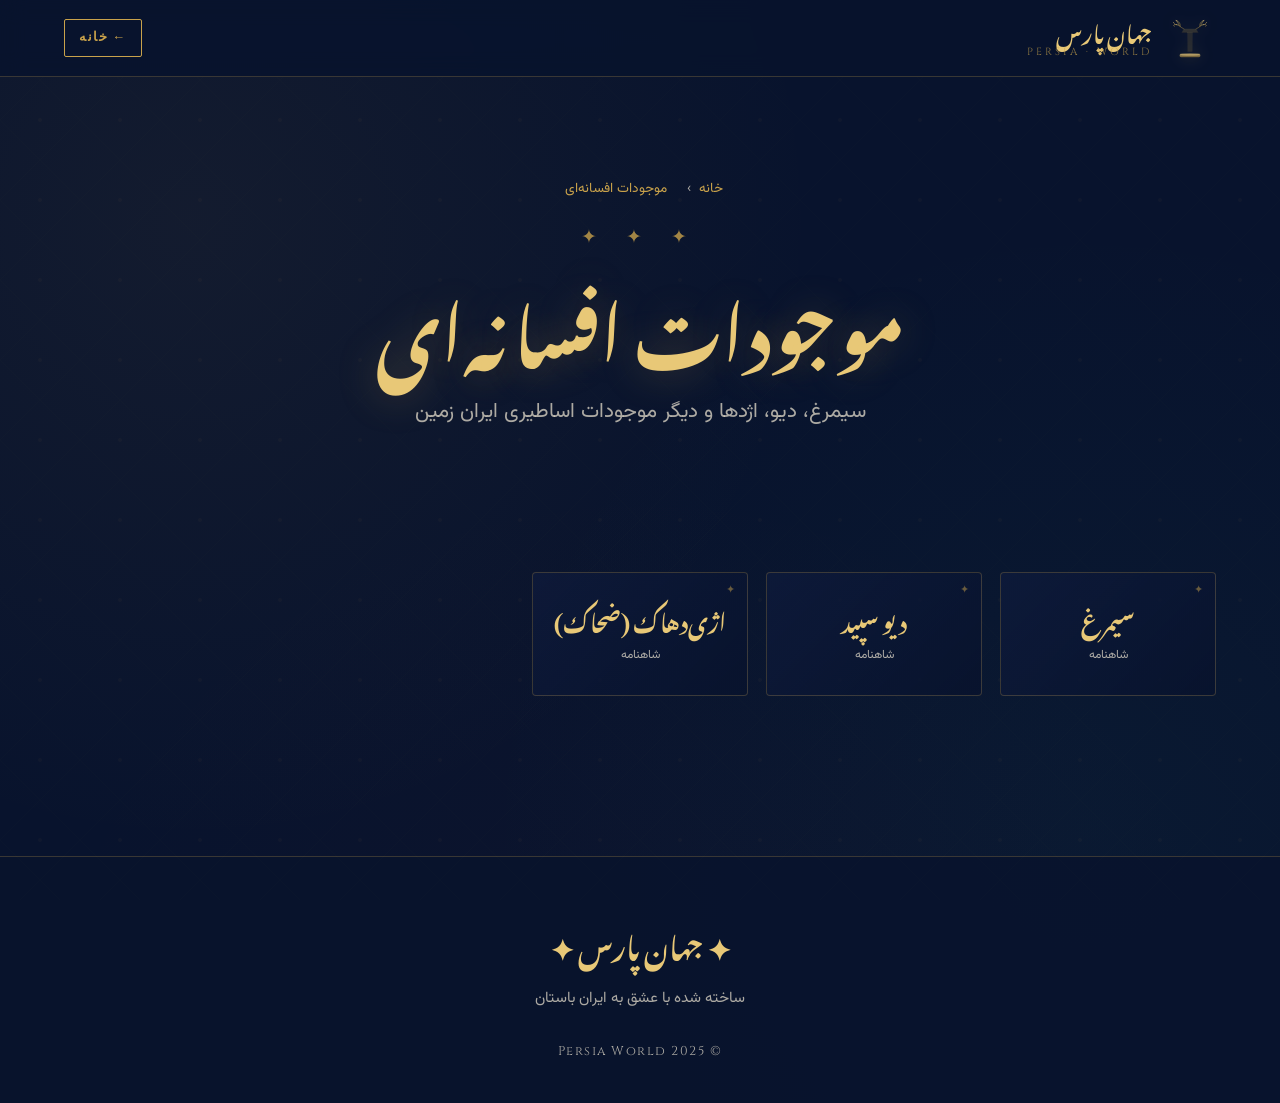
==== sections/creatures.html @ 23a13e7f "Create creatures.html" ====
<!DOCTYPE html>
<html lang="fa" dir="rtl">
<head>
  <meta charset="UTF-8">
  <meta name="viewport" content="width=device-width, initial-scale=1.0">
  <title>موجودات افسانه‌ای | جهان پارس</title>
  <link rel="preconnect" href="https://fonts.googleapis.com">
  <link rel="preconnect" href="https://fonts.gstatic.com" crossorigin>
  <link href="https://fonts.googleapis.com/css2?family=Noto+Nastaliq+Urdu:wght@400;700&family=Vazirmatn:wght@300;400;500;700;900&family=Cinzel:wght@400;700&display=swap" rel="stylesheet">
  <link rel="stylesheet" href="../assets/css/main.css">
  <style>
    /* استایل‌های مخصوص این صفحه */
    .page-hero {
      padding: 100px 24px 60px;
      text-align: center;
      position: relative;
    }
    .breadcrumb {
      font-size: 0.85rem;
      color: var(--text-muted);
      margin-bottom: 20px;
    }
    .breadcrumb a { color: var(--gold); }
    .breadcrumb span { margin: 0 8px; }

    .creatures-grid {
      display: grid;
      grid-template-columns: repeat(auto-fill, minmax(180px, 1fr));
      gap: 18px;
      padding: 40px 0 100px;
    }
    .creature-card {
      background: linear-gradient(135deg, rgba(15, 27, 61, 0.7), rgba(8, 19, 45, 0.9));
      border: 1px solid rgba(201, 162, 75, 0.25);
      border-radius: 4px;
      padding: 28px 16px;
      text-align: center;
      cursor: pointer;
      transition: all 0.35s;
      position: relative;
      overflow: hidden;
    }
    .creature-card::before {
      content: '✦';
      position: absolute;
      top: 8px;
      right: 12px;
      color: var(--gold);
      font-size: 0.7rem;
      opacity: 0.5;
    }
    .creature-card:hover {
      border-color: var(--gold);
      transform: translateY(-4px);
      box-shadow: 0 12px 30px rgba(0, 0, 0, 0.4), 0 0 20px rgba(201, 162, 75, 0.15);
    }
    .creature-card h3 {
      font-family: var(--font-display);
      font-size: 1.4rem;
      color: var(--gold-light);
      line-height: 1.6;
    }
    .creature-card .cat {
      display: block;
      font-size: 0.75rem;
      color: var(--text-muted);
      margin-top: 8px;
    }

    /* پنل جزئیات (modal) */
    .detail-overlay {
      position: fixed;
      inset: 0;
      background: rgba(8, 19, 45, 0.92);
      backdrop-filter: blur(8px);
      display: flex;
      align-items: center;
      justify-content: center;
      padding: 24px;
      z-index: 1000;
      opacity: 0;
      pointer-events: none;
      transition: opacity 0.35s;
    }
    .detail-overlay.open {
      opacity: 1;
      pointer-events: all;
    }
    .detail-box {
      background: linear-gradient(135deg, rgba(26, 42, 92, 0.95), rgba(15, 27, 61, 0.98));
      border: 1px solid var(--gold);
      border-radius: 6px;
      max-width: 800px;
      width: 100%;
      max-height: 90vh;
      overflow-y: auto;
      padding: 40px;
      position: relative;
      box-shadow: 0 0 60px rgba(201, 162, 75, 0.25);
    }
    .detail-close {
      position: absolute;
      top: 16px;
      left: 16px;
      background: transparent;
      border: 1px solid var(--gold);
      color: var(--gold);
      width: 36px;
      height: 36px;
      border-radius: 50%;
      cursor: pointer;
      font-size: 1.2rem;
      transition: all 0.3s;
    }
    .detail-close:hover { background: var(--gold); color: var(--lapis-dark); }

    .detail-image {
      width: 100%;
      height: 300px;
      border-radius: 4px;
      background: rgba(15, 27, 61, 0.5);
      border: 1px dashed rgba(201, 162, 75, 0.3);
      display: flex;
      align-items: center;
      justify-content: center;
      color: var(--text-muted);
      font-size: 0.9rem;
      margin-bottom: 24px;
      background-size: cover;
      background-position: center;
      overflow: hidden;
    }
    .detail-box h2 {
      font-family: var(--font-display);
      font-size: 2.2rem;
      color: var(--gold-light);
      margin-bottom: 6px;
      line-height: 1.5;
    }
    .detail-cat {
      color: var(--turquoise);
      font-size: 0.9rem;
      margin-bottom: 20px;
    }
    .detail-body {
      color: var(--text-primary);
      font-size: 1rem;
      line-height: 2;
    }
    .detail-body p { margin-bottom: 16px; }

    @media (max-width: 600px) {
      .detail-box { padding: 28px 20px; }
      .detail-image { height: 200px; }
      .detail-box h2 { font-size: 1.6rem; }
    }
  </style>
</head>
<body>

  <!-- هدر مشترک -->
  <header class="site-header">
    <div class="container header-inner">
      <a href="../index.html" class="logo">
        <svg class="logo-mark" viewBox="0 0 140 140" xmlns="http://www.w3.org/2000/svg">
          <defs><linearGradient id="g" x1="0" y1="0" x2="0" y2="1"><stop offset="0" stop-color="#e8c877"/><stop offset="1" stop-color="#8a6f32"/></linearGradient></defs>
          <g transform="translate(70,118)"><rect x="-28" y="-4" width="56" height="8" rx="4" fill="url(#g)" opacity="0.7"/><ellipse cx="0" cy="-4" rx="28" ry="3" fill="#e8c877" opacity="0.5"/></g>
          <rect x="64" y="55" width="12" height="52" fill="#c9a24b" opacity="0.15" stroke="url(#g)" stroke-width="1.2"/>
          <path d="M48 55 L92 55 L86 46 L54 46 Z" fill="#c9a24b" opacity="0.2" stroke="url(#g)" stroke-width="1.2"/>
          <g stroke="url(#g)" fill="none" stroke-width="1.4" stroke-linecap="round" stroke-linejoin="round">
            <path d="M54 46 Q46 42 40 36 L34 34"/><path d="M34 34 Q28 32 26 36 Q26 38 28 39"/>
            <path d="M30 33 Q28 30 25 28"/><path d="M42 38 Q38 28 32 22 Q38 24 42 30 Q44 34 44 38"/>
          </g>
          <g transform="translate(140,0) scale(-1,1)" stroke="url(#g)" fill="none" stroke-width="1.4" stroke-linecap="round" stroke-linejoin="round">
            <path d="M54 46 Q46 42 40 36 L34 34"/><path d="M34 34 Q28 32 26 36 Q26 38 28 39"/>
            <path d="M30 33 Q28 30 25 28"/><path d="M42 38 Q38 28 32 22 Q38 24 42 30 Q44 34 44 38"/>
          </g>
        </svg>
        <div class="logo-text">
          <span class="logo-fa">جهان پارس</span>
          <span class="logo-en">PERSIA · WORLD</span>
        </div>
      </a>
      <div class="header-actions">
        <a href="../index.html" class="lang-toggle" style="text-decoration:none;">← خانه</a>
      </div>
    </div>
  </header>

  <!-- عنوان صفحه -->
  <section class="page-hero">
    <div class="container">
      <nav class="breadcrumb">
        <a href="../index.html">خانه</a><span>›</span>
        <span style="color: var(--gold);">موجودات افسانه‌ای</span>
      </nav>
      <div class="hero-stars" style="margin-bottom: 16px;">✦ ✦ ✦</div>
      <h1 class="hero-title" style="font-size: clamp(2.5rem, 7vw, 4.5rem);">موجودات افسانه‌ای</h1>
      <p class="hero-subtitle">سیمرغ، دیو، اژدها و دیگر موجودات اساطیری ایران زمین</p>
    </div>
  </section>

  <!-- گرید کارت‌های موجودات -->
  <section class="container">
    <div class="creatures-grid" id="creaturesGrid">
      <!-- کارت‌ها توسط JS از data/creatures.json ساخته می‌شوند -->
    </div>
  </section>

  <!-- پنل جزئیات -->
  <div class="detail-overlay" id="detailOverlay">
    <div class="detail-box">
      <button class="detail-close" id="detailClose" aria-label="بستن">✕</button>
      <div class="detail-image" id="detailImage">تصویر موجود</div>
      <h2 id="detailName"></h2>
      <div class="detail-cat" id="detailCat"></div>
      <div class="detail-body" id="detailBody"></div>
    </div>
  </div>

  <footer class="site-footer">
    <div class="container footer-inner">
      <div class="footer-logo">✦ جهان پارس ✦</div>
      <p class="footer-text">ساخته شده با عشق به ایران باستان</p>
      <p class="footer-copy">© 2025 Persia World</p>
    </div>
  </footer>

  <script>
    // ─── بارگذاری داده‌ها و ساخت کارت‌ها ───
    let allCreatures = [];

    fetch('../data/creatures.json')
      .then(r => r.json())
      .then(data => {
        allCreatures = data.creatures || [];
        renderGrid();
      })
      .catch(err => {
        // اگر فایل json بارگذاری نشد (مثلاً روی file:// محلی اجرا شود)
        console.warn('خطا در بارگذاری دیتا:', err);
        document.getElementById('creaturesGrid').innerHTML =
          '<p style="color:var(--text-muted);text-align:center;grid-column:1/-1;padding:40px;">دیتا هنوز آماده نیست. بعداً موجودات اضافه می‌شوند.</p>';
      });

    function renderGrid() {
      const grid = document.getElementById('creaturesGrid');
      grid.innerHTML = '';
      allCreatures.forEach(c => {
        const card = document.createElement('div');
        card.className = 'creature-card';
        card.innerHTML = `
          <h3>${c.name_fa}</h3>
          <span class="cat">${c.category_fa || ''}</span>
        `;
        card.addEventListener('click', () => openDetail(c));
        grid.appendChild(card);
      });
    }

    // ─── باز کردن پنل جزئیات ───
    function openDetail(creature) {
      document.getElementById('detailName').textContent = creature.name_fa;
      document.getElementById('detailCat').textContent = creature.category_fa || '';
      document.getElementById('detailBody').innerHTML = `<p>${creature.full_fa || creature.short_fa || 'توضیحات به‌زودی...'}</p>`;

      const imgEl = document.getElementById('detailImage');
      if (creature.image && creature.image.trim() !== '') {
        imgEl.style.backgroundImage = `url('../${creature.image}')`;
        imgEl.textContent = '';
      } else {
        imgEl.style.backgroundImage = 'none';
        imgEl.textContent = '🖼 تصویر این موجود به‌زودی اضافه می‌شود';
      }

      document.getElementById('detailOverlay').classList.add('open');
      document.body.style.overflow = 'hidden';
    }

    // ─── بستن پنل ───
    document.getElementById('detailClose').addEventListener('click', closeDetail);
    document.getElementById('detailOverlay').addEventListener('click', (e) => {
      if (e.target.id === 'detailOverlay') closeDetail();
    });
    document.addEventListener('keydown', (e) => {
      if (e.key === 'Escape') closeDetail();
    });
    function closeDetail() {
      document.getElementById('detailOverlay').classList.remove('open');
      document.body.style.overflow = '';
    }
  </script>
</body>
  </html>
---- assets/css/main.css ----
/* ═══════════════════════════════════════════════════════════
   جهان پارس | Persia World — استایل اصلی
   رنگ‌ها: لاجوردی، طلایی، تراکوتا، کرم، قرمز ایرانی، فیروزه‌ای، سبز پارسی
   ═══════════════════════════════════════════════════════════ */

:root {
  /* پالت رنگ */
  --lapis:          #0f1b3d;
  --lapis-dark:     #08132d;
  --lapis-light:    #1a2a5c;
  --gold:           #c9a24b;
  --gold-light:     #e8c877;
  --gold-dim:       #8a6f32;
  --terracotta:     #a0522d;
  --cream:          #f2e9d5;
  --red-persian:    #a8322c;
  --turquoise:      #2eb4a8;
  --green-persian:  #1f5c3d;

  --text-primary:   #f2e9d5;
  --text-muted:     rgba(242, 233, 213, 0.7);

  /* فونت‌ها */
  --font-display: 'Noto Nastaliq Urdu', serif;
  --font-body:    'Vazirmatn', sans-serif;
  --font-latin:   'Cinzel', serif;
}

/* ─── ریست ─── */
*, *::before, *::after { margin: 0; padding: 0; box-sizing: border-box; }

html { scroll-behavior: smooth; }

body {
  font-family: var(--font-body);
  background: var(--lapis-dark);
  color: var(--text-primary);
  direction: rtl;
  overflow-x: hidden;
  line-height: 1.8;
  min-height: 100vh;
  position: relative;
  background-image:
    radial-gradient(circle at 15% 20%, rgba(201, 162, 75, 0.06) 0%, transparent 45%),
    radial-gradient(circle at 85% 75%, rgba(46, 180, 168, 0.04) 0%, transparent 45%),
    radial-gradient(circle at 50% 100%, rgba(168, 50, 44, 0.03) 0%, transparent 50%);
}

/* نقش هندسی ایرانی روی پس‌زمینه */
body::before {
  content: '';
  position: fixed;
  inset: 0;
  background-image: url("data:image/svg+xml,%3Csvg xmlns='http://www.w3.org/2000/svg' width='80' height='80'%3E%3Cpath d='M40 0 L80 40 L40 80 L0 40 Z' stroke='%23c9a24b' fill='none' stroke-width='0.4'/%3E%3Ccircle cx='40' cy='40' r='2' fill='%23c9a24b'/%3E%3C/svg%3E");
  opacity: 0.04;
  pointer-events: none;
  z-index: 0;
}

img { max-width: 100%; display: block; }
a { color: inherit; text-decoration: none; }

.container {
  max-width: 1200px;
  margin: 0 auto;
  padding: 0 24px;
  position: relative;
  z-index: 1;
}

/* ─── دکمه‌ها ─── */
.btn {
  display: inline-flex;
  align-items: center;
  gap: 8px;
  padding: 14px 32px;
  border-radius: 2px;
  font-family: var(--font-body);
  font-weight: 500;
  font-size: 1rem;
  letter-spacing: 0.5px;
  transition: all 0.35s ease;
  border: 1.5px solid transparent;
  cursor: pointer;
  position: relative;
  overflow: hidden;
}

.btn-primary {
  background: linear-gradient(135deg, var(--gold) 0%, var(--gold-dim) 100%);
  color: var(--lapis-dark);
  border-color: var(--gold-light);
  box-shadow: 0 4px 20px rgba(201, 162, 75, 0.25);
}
.btn-primary:hover {
  background: linear-gradient(135deg, var(--gold-light) 0%, var(--gold) 100%);
  box-shadow: 0 6px 30px rgba(201, 162, 75, 0.5);
  transform: translateY(-2px);
}

.btn-outline {
  background: transparent;
  color: var(--gold);
  border-color: var(--gold);
}
.btn-outline:hover {
  background: var(--gold);
  color: var(--lapis-dark);
}

/* ═══════════ هدر ═══════════ */
.site-header {
  position: sticky;
  top: 0;
  z-index: 100;
  background: rgba(8, 19, 45, 0.85);
  backdrop-filter: blur(12px);
  -webkit-backdrop-filter: blur(12px);
  border-bottom: 1px solid rgba(201, 162, 75, 0.25);
}

.header-inner {
  display: flex;
  align-items: center;
  justify-content: space-between;
  padding-top: 12px;
  padding-bottom: 12px;
  gap: 20px;
}

/* لوگو */
.logo {
  display: flex;
  align-items: center;
  gap: 12px;
  transition: opacity 0.3s;
}
.logo:hover { opacity: 0.85; }

.logo-mark {
  width: 52px;
  height: 52px;
  flex-shrink: 0;
  filter: drop-shadow(0 0 8px rgba(201, 162, 75, 0.4));
}

.logo-text {
  display: flex;
  flex-direction: column;
  line-height: 1.2;
}
.logo-fa {
  font-family: var(--font-display);
  font-size: 1.35rem;
  color: var(--gold-light);
  font-weight: 700;
}
.logo-en {
  font-family: var(--font-latin);
  font-size: 0.65rem;
  letter-spacing: 3px;
  color: var(--gold);
  opacity: 0.7;
  margin-top: 2px;
}

/* ناوبری */
.main-nav {
  display: flex;
  gap: 28px;
  align-items: center;
}
.main-nav a {
  font-size: 0.95rem;
  font-weight: 500;
  color: var(--text-muted);
  transition: color 0.3s;
  position: relative;
  padding: 6px 0;
}
.main-nav a::after {
  content: '';
  position: absolute;
  bottom: 0;
  right: 0;
  width: 0;
  height: 1.5px;
  background: var(--gold);
  transition: width 0.3s;
}
.main-nav a:hover { color: var(--gold); }
.main-nav a:hover::after { width: 100%; }

/* اکشن‌های هدر */
.header-actions {
  display: flex;
  align-items: center;
  gap: 10px;
}

.lang-toggle {
  background: transparent;
  border: 1.5px solid var(--gold);
  color: var(--gold);
  font-family: var(--font-latin);
  font-weight: 700;
  font-size: 0.8rem;
  letter-spacing: 1.5px;
  padding: 6px 14px;
  border-radius: 2px;
  cursor: pointer;
  transition: all 0.3s;
}
.lang-toggle:hover {
  background: var(--gold);
  color: var(--lapis-dark);
}

.menu-toggle {
  display: none;
  background: transparent;
  border: none;
  color: var(--gold);
  font-size: 1.6rem;
  cursor: pointer;
  padding: 4px 10px;
}

/* ═══════════ هیرو ═══════════ */
.hero {
  min-height: calc(100vh - 80px);
  display: flex;
  flex-direction: column;
  align-items: center;
  justify-content: center;
  text-align: center;
  position: relative;
  padding: 60px 24px 80px;
  overflow: hidden;
}

.hero-bg-ornament {
  position: absolute;
  inset: 0;
  background:
    radial-gradient(ellipse at center, rgba(201, 162, 75, 0.08) 0%, transparent 60%),
    radial-gradient(circle at 30% 20%, rgba(46, 180, 168, 0.06) 0%, transparent 40%),
    radial-gradient(circle at 70% 80%, rgba(168, 50, 44, 0.05) 0%, transparent 40%);
  pointer-events: none;
}

.hero-content {
  position: relative;
  z-index: 2;
  max-width: 800px;
}

.hero-stars {
  color: var(--gold);
  font-size: 1.2rem;
  letter-spacing: 12px;
  margin-bottom: 24px;
  opacity: 0.8;
  animation: twinkle 3s infinite alternate;
}

@keyframes twinkle {
  from { opacity: 0.5; }
  to   { opacity: 1; }
}

.hero-title {
  font-family: var(--font-display);
  font-size: clamp(3rem, 9vw, 6.5rem);
  color: var(--gold-light);
  font-weight: 700;
  line-height: 1.4;
  margin-bottom: 20px;
  text-shadow: 0 0 40px rgba(201, 162, 75, 0.3);
}

.hero-subtitle {
  font-size: clamp(1rem, 2.2vw, 1.3rem);
  color: var(--text-muted);
  max-width: 600px;
  margin: 0 auto 40px;
  line-height: 1.9;
}

.hero-divider {
  width: 120px;
  height: 1.5px;
  background: linear-gradient(90deg, transparent, var(--gold), transparent);
  margin: 0 auto 36px;
  position: relative;
}
.hero-divider::after {
  content: '✦';
  position: absolute;
  top: 50%;
  left: 50%;
  transform: translate(-50%, -50%);
  background: var(--lapis-dark);
  color: var(--gold);
  padding: 0 8px;
  font-size: 0.9rem;
}

.hero-scroll {
  position: absolute;
  bottom: 30px;
  left: 50%;
  transform: translateX(-50%);
  color: var(--gold);
  opacity: 0.5;
  font-size: 1.2rem;
  animation: bounce 2s infinite;
}

@keyframes bounce {
  0%, 100% { transform: translateX(-50%) translateY(0); }
  50%      { transform: translateX(-50%) translateY(8px); }
}

/* ═══════════ عناوین بخش‌ها ═══════════ */
.section-header {
  text-align: center;
  margin-bottom: 60px;
}

.section-eyebrow {
  color: var(--gold);
  font-size: 0.9rem;
  letter-spacing: 12px;
  display: block;
  margin-bottom: 16px;
  opacity: 0.7;
}

.section-title {
  font-family: var(--font-display);
  font-size: clamp(2rem, 5vw, 3rem);
  color: var(--gold-light);
  font-weight: 700;
  line-height: 1.5;
  margin-bottom: 16px;
}

.section-desc {
  color: var(--text-muted);
  font-size: 1rem;
  max-width: 600px;
  margin: 0 auto;
}

/* ═══════════ دروازه‌ها (کارت‌ها) ═══════════ */
.gateways {
  padding: 100px 0;
  position: relative;
}

.gateway-grid {
  display: grid;
  grid-template-columns: repeat(auto-fit, minmax(280px, 1fr));
  gap: 24px;
}

.gateway-card {
  background: linear-gradient(135deg, rgba(15, 27, 61, 0.7) 0%, rgba(8, 19, 45, 0.9) 100%);
  border: 1px solid rgba(201, 162, 75, 0.25);
  border-radius: 4px;
  padding: 36px 28px;
  text-align: center;
  transition: all 0.4s cubic-bezier(0.4, 0, 0.2, 1);
  position: relative;
  overflow: hidden;
  display: flex;
  flex-direction: column;
  align-items: center;
  cursor: pointer;
}

/* هاله طلایی گوشه کارت */
.gateway-card::before {
  content: '';
  position: absolute;
  top: 0;
  right: 0;
  width: 60px;
  height: 60px;
  background: radial-gradient(circle at top right, rgba(201, 162, 75, 0.3), transparent 70%);
  opacity: 0;
  transition: opacity 0.4s;
}

.gateway-card:hover {
  transform: translateY(-6px);
  border-color: var(--gold);
  box-shadow:
    0 20px 40px rgba(0, 0, 0, 0.4),
    0 0 30px rgba(201, 162, 75, 0.15);
  background: linear-gradient(135deg, rgba(26, 42, 92, 0.8) 0%, rgba(15, 27, 61, 0.95) 100%);
}

.gateway-card:hover::before { opacity: 1; }

.gateway-icon {
  width: 70px;
  height: 70px;
  margin-bottom: 22px;
  color: var(--gold);
  transition: transform 0.4s;
}
.gateway-card:hover .gateway-icon {
  transform: scale(1.1) rotate(-3deg);
}
.gateway-icon svg { width: 100%; height: 100%; }

.gateway-card h3 {
  font-family: var(--font-display);
  font-size: 1.6rem;
  color: var(--gold-light);
  margin-bottom: 14px;
  font-weight: 700;
  line-height: 1.5;
}

.gateway-card p {
  color: var(--text-muted);
  font-size: 0.92rem;
  line-height: 1.8;
  margin-bottom: 24px;
  flex: 1;
}

.gateway-btn {
  display: inline-block;
  color: var(--gold);
  font-weight: 500;
  font-size: 0.9rem;
  padding: 8px 20px;
  border: 1px solid var(--gold);
  border-radius: 2px;
  transition: all 0.3s;
  letter-spacing: 0.5px;
}
.gateway-card:hover .gateway-btn {
  background: var(--gold);
  color: var(--lapis-dark);
}

/* ═══════════ خط زمان ═══════════ */
.timeline-preview {
  padding: 100px 0;
  background: linear-gradient(180deg, transparent 0%, rgba(15, 27, 61, 0.3) 50%, transparent 100%);
  position: relative;
}

.timeline-strip {
  display: flex;
  gap: 16px;
  overflow-x: auto;
  padding: 30px 8px;
  scroll-snap-type: x mandatory;
  -webkit-overflow-scrolling: touch;
  scrollbar-width: thin;
  scrollbar-color: var(--gold) transparent;
}

.timeline-strip::-webkit-scrollbar { height: 6px; }
.timeline-strip::-webkit-scrollbar-track { background: rgba(201, 162, 75, 0.1); }
.timeline-strip::-webkit-scrollbar-thumb { background: var(--gold); border-radius: 3px; }

.timeline-item {
  flex-shrink: 0;
  min-width: 160px;
  background: rgba(15, 27, 61, 0.6);
  border: 1px solid rgba(201, 162, 75, 0.2);
  border-radius: 4px;
  padding: 24px 20px;
  text-align: center;
  scroll-snap-align: start;
  transition: all 0.3s;
  position: relative;
}

.timeline-item:hover {
  border-color: var(--gold);
  background: rgba(26, 42, 92, 0.7);
  transform: translateY(-4px);
}

.timeline-item.featured {
  border-color: var(--gold);
  background: linear-gradient(135deg, rgba(201, 162, 75, 0.15), rgba(15, 27, 61, 0.7));
  box-shadow: 0 0 20px rgba(201, 162, 75, 0.2);
}

.timeline-item .era {
  display: block;
  font-family: var(--font-display);
  font-size: 1.3rem;
  color: var(--gold-light);
  margin-bottom: 8px;
  font-weight: 700;
}

.timeline-item .years {
  display: block;
  font-size: 0.85rem;
  color: var(--text-muted);
  font-family: var(--font-latin);
  letter-spacing: 1px;
}

.timeline-cta {
  text-align: center;
  margin-top: 40px;
}

/* ═══════════ درباره ═══════════ */
.about {
  padding: 100px 0;
}

.about-inner {
  text-align: center;
  max-width: 700px;
}

.about-ornament {
  color: var(--gold);
  font-size: 2rem;
  margin-bottom: 20px;
  opacity: 0.6;
}

.about p {
  color: var(--text-muted);
  font-size: 1.05rem;
  line-height: 2;
  margin-top: 24px;
}

/* ═══════════ فوتر ═══════════ */
.site-footer {
  background: rgba(8, 19, 45, 0.9);
  border-top: 1px solid rgba(201, 162, 75, 0.25);
  padding: 60px 0 40px;
  margin-top: 60px;
}

.footer-inner {
  text-align: center;
}

.footer-logo {
  font-family: var(--font-display);
  font-size: 1.8rem;
  color: var(--gold-light);
  margin-bottom: 16px;
  font-weight: 700;
}

.footer-text {
  color: var(--text-muted);
  font-size: 0.95rem;
  margin-bottom: 28px;
}

.footer-links {
  display: flex;
  justify-content: center;
  gap: 24px;
  flex-wrap: wrap;
  margin-bottom: 28px;
}

.footer-links a {
  color: var(--gold);
  font-size: 0.9rem;
  transition: color 0.3s;
}
.footer-links a:hover { color: var(--gold-light); }

.footer-divider {
  width: 80px;
  height: 1px;
  background: var(--gold);
  opacity: 0.4;
  margin: 0 auto 24px;
}

.footer-copy {
  color: var(--text-muted);
  font-size: 0.8rem;
  font-family: var(--font-latin);
  letter-spacing: 1.5px;
}

/* ═══════════ انیمیشن ظاهر شدن ═══════════ */
.reveal {
  opacity: 0;
  transform: translateY(30px);
  transition: opacity 0.8s ease, transform 0.8s ease;
}
.reveal.visible {
  opacity: 1;
  transform: translateY(0);
}

/* ═══════════ ریسپانسیو ═══════════ */
@media (max-width: 768px) {
  .main-nav {
    display: none;
    position: absolute;
    top: 100%;
    right: 0;
    left: 0;
    background: rgba(8, 19, 45, 0.98);
    backdrop-filter: blur(12px);
    flex-direction: column;
    padding: 24px;
    gap: 16px;
    border-bottom: 1px solid rgba(201, 162, 75, 0.3);
  }
  .main-nav.open { display: flex; }
  .menu-toggle { display: block; }

  .logo-mark { width: 44px; height: 44px; }
  .logo-fa { font-size: 1.15rem; }
  .logo-en { font-size: 0.55rem; letter-spacing: 2px; }

  .hero { min-height: 80vh; padding: 40px 20px 60px; }
  .hero-stars { letter-spacing: 8px; margin-bottom: 16px; }

  .gateways, .timeline-preview, .about { padding: 70px 0; }
  .section-header { margin-bottom: 40px; }
  .gateway-card { padding: 28px 22px; }
  .gateway-icon { width: 56px; height: 56px; margin-bottom: 16px; }
  .gateway-card h3 { font-size: 1.35rem; }
}

/* حالت انگلیسی (LTR) */
html[dir="ltr"] body { direction: ltr; }
html[dir="ltr"] .main-nav a::after { right: auto; left: 0; }
html[dir="ltr"] .logo-text { text-align: left; }
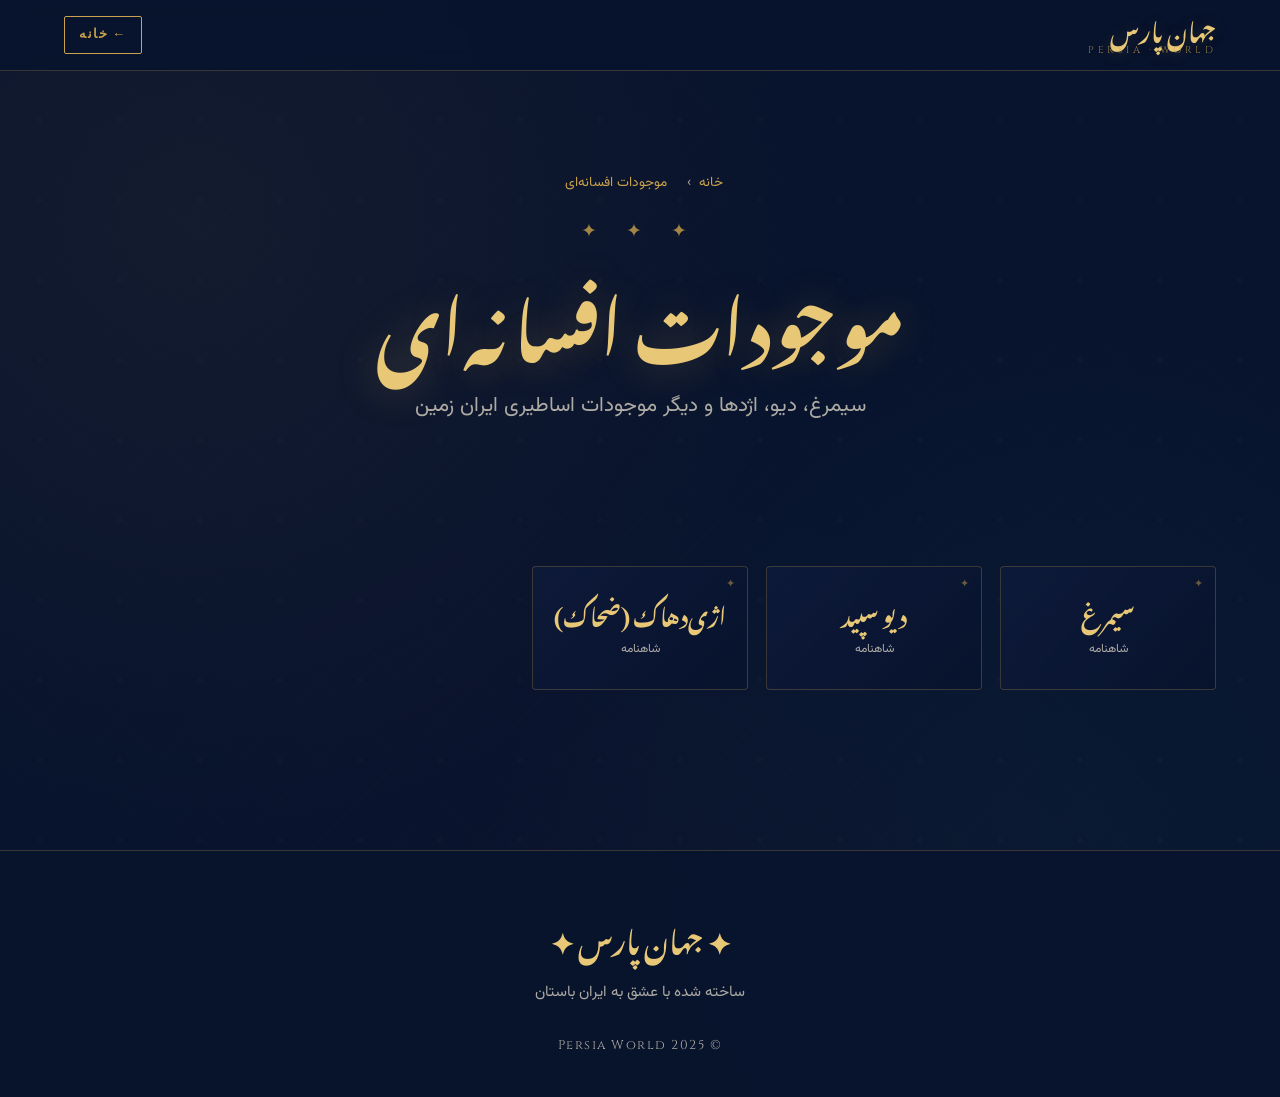
==== commit 45abc737: "Update creatures.html" ====
--- a/sections/creatures.html
+++ b/sections/creatures.html
@@ -9,17 +9,8 @@
   <link href="https://fonts.googleapis.com/css2?family=Noto+Nastaliq+Urdu:wght@400;700&family=Vazirmatn:wght@300;400;500;700;900&family=Cinzel:wght@400;700&display=swap" rel="stylesheet">
   <link rel="stylesheet" href="../assets/css/main.css">
   <style>
-    /* استایل‌های مخصوص این صفحه */
-    .page-hero {
-      padding: 100px 24px 60px;
-      text-align: center;
-      position: relative;
-    }
-    .breadcrumb {
-      font-size: 0.85rem;
-      color: var(--text-muted);
-      margin-bottom: 20px;
-    }
+    .page-hero { padding: 100px 24px 60px; text-align: center; position: relative; }
+    .breadcrumb { font-size: 0.85rem; color: var(--text-muted); margin-bottom: 20px; }
     .breadcrumb a { color: var(--gold); }
     .breadcrumb span { margin: 0 8px; }
 
@@ -42,111 +33,69 @@
     }
     .creature-card::before {
       content: '✦';
-      position: absolute;
-      top: 8px;
-      right: 12px;
-      color: var(--gold);
-      font-size: 0.7rem;
-      opacity: 0.5;
+      position: absolute; top: 8px; right: 12px;
+      color: var(--gold); font-size: 0.7rem; opacity: 0.5;
     }
     .creature-card:hover {
       border-color: var(--gold);
       transform: translateY(-4px);
       box-shadow: 0 12px 30px rgba(0, 0, 0, 0.4), 0 0 20px rgba(201, 162, 75, 0.15);
     }
-    .creature-card h3 {
-      font-family: var(--font-display);
-      font-size: 1.4rem;
-      color: var(--gold-light);
-      line-height: 1.6;
-    }
-    .creature-card .cat {
-      display: block;
-      font-size: 0.75rem;
+    .creature-card h3 { font-family: var(--font-display); font-size: 1.4rem; color: var(--gold-light); line-height: 1.6; }
+    .creature-card .cat { display: block; font-size: 0.75rem; color: var(--text-muted); margin-top: 8px; }
+
+    .empty-state {
+      grid-column: 1 / -1;
+      text-align: center;
+      padding: 80px 20px;
       color: var(--text-muted);
-      margin-top: 8px;
-    }
-
-    /* پنل جزئیات (modal) */
+    }
+    .empty-state .icon {
+      font-size: 3rem;
+      color: var(--gold);
+      opacity: 0.4;
+      margin-bottom: 20px;
+    }
+    .empty-state p { font-size: 1.05rem; line-height: 2; }
+
+    /* پنل جزئیات */
     .detail-overlay {
-      position: fixed;
-      inset: 0;
+      position: fixed; inset: 0;
       background: rgba(8, 19, 45, 0.92);
       backdrop-filter: blur(8px);
-      display: flex;
-      align-items: center;
-      justify-content: center;
-      padding: 24px;
-      z-index: 1000;
-      opacity: 0;
-      pointer-events: none;
-      transition: opacity 0.35s;
-    }
-    .detail-overlay.open {
-      opacity: 1;
-      pointer-events: all;
-    }
+      display: flex; align-items: center; justify-content: center;
+      padding: 24px; z-index: 1000;
+      opacity: 0; pointer-events: none; transition: opacity 0.35s;
+    }
+    .detail-overlay.open { opacity: 1; pointer-events: all; }
     .detail-box {
       background: linear-gradient(135deg, rgba(26, 42, 92, 0.95), rgba(15, 27, 61, 0.98));
       border: 1px solid var(--gold);
       border-radius: 6px;
-      max-width: 800px;
-      width: 100%;
-      max-height: 90vh;
-      overflow-y: auto;
-      padding: 40px;
-      position: relative;
+      max-width: 800px; width: 100%; max-height: 90vh; overflow-y: auto;
+      padding: 40px; position: relative;
       box-shadow: 0 0 60px rgba(201, 162, 75, 0.25);
     }
     .detail-close {
-      position: absolute;
-      top: 16px;
-      left: 16px;
-      background: transparent;
-      border: 1px solid var(--gold);
-      color: var(--gold);
-      width: 36px;
-      height: 36px;
-      border-radius: 50%;
-      cursor: pointer;
-      font-size: 1.2rem;
-      transition: all 0.3s;
+      position: absolute; top: 16px; left: 16px;
+      background: transparent; border: 1px solid var(--gold); color: var(--gold);
+      width: 36px; height: 36px; border-radius: 50%; cursor: pointer;
+      font-size: 1.2rem; transition: all 0.3s;
     }
     .detail-close:hover { background: var(--gold); color: var(--lapis-dark); }
-
     .detail-image {
-      width: 100%;
-      height: 300px;
-      border-radius: 4px;
+      width: 100%; height: 300px; border-radius: 4px;
       background: rgba(15, 27, 61, 0.5);
       border: 1px dashed rgba(201, 162, 75, 0.3);
-      display: flex;
-      align-items: center;
-      justify-content: center;
-      color: var(--text-muted);
-      font-size: 0.9rem;
+      display: flex; align-items: center; justify-content: center;
+      color: var(--text-muted); font-size: 0.9rem;
       margin-bottom: 24px;
-      background-size: cover;
-      background-position: center;
+      background-size: cover; background-position: center;
       overflow: hidden;
     }
-    .detail-box h2 {
-      font-family: var(--font-display);
-      font-size: 2.2rem;
-      color: var(--gold-light);
-      margin-bottom: 6px;
-      line-height: 1.5;
-    }
-    .detail-cat {
-      color: var(--turquoise);
-      font-size: 0.9rem;
-      margin-bottom: 20px;
-    }
-    .detail-body {
-      color: var(--text-primary);
-      font-size: 1rem;
-      line-height: 2;
-    }
+    .detail-box h2 { font-family: var(--font-display); font-size: 2.2rem; color: var(--gold-light); margin-bottom: 6px; line-height: 1.5; }
+    .detail-cat { color: var(--turquoise); font-size: 0.9rem; margin-bottom: 20px; }
+    .detail-body { color: var(--text-primary); font-size: 1rem; line-height: 2; }
     .detail-body p { margin-bottom: 16px; }
 
     @media (max-width: 600px) {
@@ -158,28 +107,12 @@
 </head>
 <body>
 
-  <!-- هدر مشترک -->
+  <!-- هدر ساده (بدون لوگو) -->
   <header class="site-header">
     <div class="container header-inner">
-      <a href="../index.html" class="logo">
-        <svg class="logo-mark" viewBox="0 0 140 140" xmlns="http://www.w3.org/2000/svg">
-          <defs><linearGradient id="g" x1="0" y1="0" x2="0" y2="1"><stop offset="0" stop-color="#e8c877"/><stop offset="1" stop-color="#8a6f32"/></linearGradient></defs>
-          <g transform="translate(70,118)"><rect x="-28" y="-4" width="56" height="8" rx="4" fill="url(#g)" opacity="0.7"/><ellipse cx="0" cy="-4" rx="28" ry="3" fill="#e8c877" opacity="0.5"/></g>
-          <rect x="64" y="55" width="12" height="52" fill="#c9a24b" opacity="0.15" stroke="url(#g)" stroke-width="1.2"/>
-          <path d="M48 55 L92 55 L86 46 L54 46 Z" fill="#c9a24b" opacity="0.2" stroke="url(#g)" stroke-width="1.2"/>
-          <g stroke="url(#g)" fill="none" stroke-width="1.4" stroke-linecap="round" stroke-linejoin="round">
-            <path d="M54 46 Q46 42 40 36 L34 34"/><path d="M34 34 Q28 32 26 36 Q26 38 28 39"/>
-            <path d="M30 33 Q28 30 25 28"/><path d="M42 38 Q38 28 32 22 Q38 24 42 30 Q44 34 44 38"/>
-          </g>
-          <g transform="translate(140,0) scale(-1,1)" stroke="url(#g)" fill="none" stroke-width="1.4" stroke-linecap="round" stroke-linejoin="round">
-            <path d="M54 46 Q46 42 40 36 L34 34"/><path d="M34 34 Q28 32 26 36 Q26 38 28 39"/>
-            <path d="M30 33 Q28 30 25 28"/><path d="M42 38 Q38 28 32 22 Q38 24 42 30 Q44 34 44 38"/>
-          </g>
-        </svg>
-        <div class="logo-text">
-          <span class="logo-fa">جهان پارس</span>
-          <span class="logo-en">PERSIA · WORLD</span>
-        </div>
+      <a href="../index.html" class="brand">
+        <span class="brand-fa">جهان پارس</span>
+        <span class="brand-en">PERSIA · WORLD</span>
       </a>
       <div class="header-actions">
         <a href="../index.html" class="lang-toggle" style="text-decoration:none;">← خانه</a>
@@ -200,7 +133,7 @@
     </div>
   </section>
 
-  <!-- گرید کارت‌های موجودات -->
+  <!-- گرید کارت‌های موجودات (خالی تا زمان افزودن) -->
   <section class="container">
     <div class="creatures-grid" id="creaturesGrid">
       <!-- کارت‌ها توسط JS از data/creatures.json ساخته می‌شوند -->
@@ -227,7 +160,6 @@
   </footer>
 
   <script>
-    // ─── بارگذاری داده‌ها و ساخت کارت‌ها ───
     let allCreatures = [];
 
     fetch('../data/creatures.json')
@@ -237,15 +169,17 @@
         renderGrid();
       })
       .catch(err => {
-        // اگر فایل json بارگذاری نشد (مثلاً روی file:// محلی اجرا شود)
         console.warn('خطا در بارگذاری دیتا:', err);
-        document.getElementById('creaturesGrid').innerHTML =
-          '<p style="color:var(--text-muted);text-align:center;grid-column:1/-1;padding:40px;">دیتا هنوز آماده نیست. بعداً موجودات اضافه می‌شوند.</p>';
+        showEmpty('دیتا هنوز آماده نیست.');
       });
 
     function renderGrid() {
       const grid = document.getElementById('creaturesGrid');
       grid.innerHTML = '';
+      if (allCreatures.length === 0) {
+        showEmpty('هنوز موجودی به این گنجینه افزوده نشده است.');
+        return;
+      }
       allCreatures.forEach(c => {
         const card = document.createElement('div');
         card.className = 'creature-card';
@@ -258,7 +192,16 @@
       });
     }
 
-    // ─── باز کردن پنل جزئیات ───
+    function showEmpty(message) {
+      const grid = document.getElementById('creaturesGrid');
+      grid.innerHTML = `
+        <div class="empty-state">
+          <div class="icon">✦</div>
+          <p>${message}</p>
+        </div>
+      `;
+    }
+
     function openDetail(creature) {
       document.getElementById('detailName').textContent = creature.name_fa;
       document.getElementById('detailCat').textContent = creature.category_fa || '';
@@ -277,7 +220,6 @@
       document.body.style.overflow = 'hidden';
     }
 
-    // ─── بستن پنل ───
     document.getElementById('detailClose').addEventListener('click', closeDetail);
     document.getElementById('detailOverlay').addEventListener('click', (e) => {
       if (e.target.id === 'detailOverlay') closeDetail();
@@ -291,4 +233,4 @@
     }
   </script>
 </body>
-  </html>
+</html>
--- a/assets/css/main.css
+++ b/assets/css/main.css
@@ -1,10 +1,8 @@
 /* ═══════════════════════════════════════════════════════════
    جهان پارس | Persia World — استایل اصلی
-   رنگ‌ها: لاجوردی، طلایی، تراکوتا، کرم، قرمز ایرانی، فیروزه‌ای، سبز پارسی
    ═══════════════════════════════════════════════════════════ */
 
 :root {
-  /* پالت رنگ */
   --lapis:          #0f1b3d;
   --lapis-dark:     #08132d;
   --lapis-light:    #1a2a5c;
@@ -20,15 +18,12 @@
   --text-primary:   #f2e9d5;
   --text-muted:     rgba(242, 233, 213, 0.7);
 
-  /* فونت‌ها */
   --font-display: 'Noto Nastaliq Urdu', serif;
   --font-body:    'Vazirmatn', sans-serif;
   --font-latin:   'Cinzel', serif;
 }
 
-/* ─── ریست ─── */
 *, *::before, *::after { margin: 0; padding: 0; box-sizing: border-box; }
-
 html { scroll-behavior: smooth; }
 
 body {
@@ -46,7 +41,6 @@
     radial-gradient(circle at 50% 100%, rgba(168, 50, 44, 0.03) 0%, transparent 50%);
 }
 
-/* نقش هندسی ایرانی روی پس‌زمینه */
 body::before {
   content: '';
   position: fixed;
@@ -59,37 +53,22 @@
 
 img { max-width: 100%; display: block; }
 a { color: inherit; text-decoration: none; }
-
-.container {
-  max-width: 1200px;
-  margin: 0 auto;
-  padding: 0 24px;
-  position: relative;
-  z-index: 1;
-}
-
-/* ─── دکمه‌ها ─── */
+button { font-family: inherit; }
+
+.container { max-width: 1200px; margin: 0 auto; padding: 0 24px; position: relative; z-index: 1; }
+
+/* دکمه‌ها */
 .btn {
-  display: inline-flex;
-  align-items: center;
-  gap: 8px;
-  padding: 14px 32px;
-  border-radius: 2px;
-  font-family: var(--font-body);
-  font-weight: 500;
-  font-size: 1rem;
-  letter-spacing: 0.5px;
-  transition: all 0.35s ease;
-  border: 1.5px solid transparent;
-  cursor: pointer;
-  position: relative;
-  overflow: hidden;
-}
-
+  display: inline-flex; align-items: center; gap: 8px;
+  padding: 14px 32px; border-radius: 2px;
+  font-family: var(--font-body); font-weight: 500; font-size: 1rem;
+  letter-spacing: 0.5px; transition: all 0.35s ease;
+  border: 1.5px solid transparent; cursor: pointer;
+  position: relative; overflow: hidden;
+}
 .btn-primary {
   background: linear-gradient(135deg, var(--gold) 0%, var(--gold-dim) 100%);
-  color: var(--lapis-dark);
-  border-color: var(--gold-light);
+  color: var(--lapis-dark); border-color: var(--gold-light);
   box-shadow: 0 4px 20px rgba(201, 162, 75, 0.25);
 }
 .btn-primary:hover {
@@ -97,383 +76,165 @@
   box-shadow: 0 6px 30px rgba(201, 162, 75, 0.5);
   transform: translateY(-2px);
 }
-
-.btn-outline {
-  background: transparent;
-  color: var(--gold);
-  border-color: var(--gold);
-}
-.btn-outline:hover {
-  background: var(--gold);
-  color: var(--lapis-dark);
-}
+.btn-outline { background: transparent; color: var(--gold); border-color: var(--gold); }
+.btn-outline:hover { background: var(--gold); color: var(--lapis-dark); }
 
 /* ═══════════ هدر ═══════════ */
 .site-header {
-  position: sticky;
-  top: 0;
-  z-index: 100;
+  position: sticky; top: 0; z-index: 100;
   background: rgba(8, 19, 45, 0.85);
-  backdrop-filter: blur(12px);
-  -webkit-backdrop-filter: blur(12px);
+  backdrop-filter: blur(12px); -webkit-backdrop-filter: blur(12px);
   border-bottom: 1px solid rgba(201, 162, 75, 0.25);
 }
-
 .header-inner {
-  display: flex;
-  align-items: center;
-  justify-content: space-between;
-  padding-top: 12px;
-  padding-bottom: 12px;
-  gap: 20px;
-}
-
-/* لوگو */
-.logo {
-  display: flex;
-  align-items: center;
-  gap: 12px;
-  transition: opacity 0.3s;
-}
-.logo:hover { opacity: 0.85; }
-
-.logo-mark {
-  width: 52px;
-  height: 52px;
-  flex-shrink: 0;
-  filter: drop-shadow(0 0 8px rgba(201, 162, 75, 0.4));
-}
-
-.logo-text {
+  display: flex; align-items: center; justify-content: space-between;
+  padding-top: 14px; padding-bottom: 14px; gap: 20px;
+}
+
+/* برند متنی (بدون لوگو) */
+.brand {
   display: flex;
   flex-direction: column;
-  line-height: 1.2;
-}
-.logo-fa {
+  line-height: 1.15;
+  transition: opacity 0.3s;
+}
+.brand:hover { opacity: 0.85; }
+.brand-fa {
   font-family: var(--font-display);
-  font-size: 1.35rem;
+  font-size: 1.5rem;
   color: var(--gold-light);
   font-weight: 700;
-}
-.logo-en {
+  text-shadow: 0 0 15px rgba(201, 162, 75, 0.25);
+}
+.brand-en {
   font-family: var(--font-latin);
-  font-size: 0.65rem;
-  letter-spacing: 3px;
+  font-size: 0.62rem;
+  letter-spacing: 3.5px;
   color: var(--gold);
   opacity: 0.7;
-  margin-top: 2px;
-}
-
-/* ناوبری */
-.main-nav {
-  display: flex;
-  gap: 28px;
-  align-items: center;
-}
+  margin-top: 3px;
+}
+
+.main-nav { display: flex; gap: 28px; align-items: center; }
 .main-nav a {
-  font-size: 0.95rem;
-  font-weight: 500;
-  color: var(--text-muted);
-  transition: color 0.3s;
-  position: relative;
-  padding: 6px 0;
+  font-size: 0.95rem; font-weight: 500; color: var(--text-muted);
+  transition: color 0.3s; position: relative; padding: 6px 0;
 }
 .main-nav a::after {
-  content: '';
-  position: absolute;
-  bottom: 0;
-  right: 0;
-  width: 0;
-  height: 1.5px;
-  background: var(--gold);
-  transition: width 0.3s;
+  content: ''; position: absolute; bottom: 0; right: 0;
+  width: 0; height: 1.5px; background: var(--gold); transition: width 0.3s;
 }
 .main-nav a:hover { color: var(--gold); }
 .main-nav a:hover::after { width: 100%; }
 
-/* اکشن‌های هدر */
-.header-actions {
-  display: flex;
-  align-items: center;
-  gap: 10px;
-}
-
+.header-actions { display: flex; align-items: center; gap: 10px; }
 .lang-toggle {
-  background: transparent;
-  border: 1.5px solid var(--gold);
-  color: var(--gold);
-  font-family: var(--font-latin);
-  font-weight: 700;
-  font-size: 0.8rem;
-  letter-spacing: 1.5px;
-  padding: 6px 14px;
-  border-radius: 2px;
-  cursor: pointer;
-  transition: all 0.3s;
-}
-.lang-toggle:hover {
-  background: var(--gold);
-  color: var(--lapis-dark);
-}
-
-.menu-toggle {
-  display: none;
-  background: transparent;
-  border: none;
-  color: var(--gold);
-  font-size: 1.6rem;
-  cursor: pointer;
-  padding: 4px 10px;
-}
+  background: transparent; border: 1.5px solid var(--gold); color: var(--gold);
+  font-family: var(--font-latin); font-weight: 700; font-size: 0.8rem;
+  letter-spacing: 1.5px; padding: 6px 14px; border-radius: 2px; cursor: pointer; transition: all 0.3s;
+}
+.lang-toggle:hover { background: var(--gold); color: var(--lapis-dark); }
+.menu-toggle { display: none; background: transparent; border: none; color: var(--gold); font-size: 1.6rem; cursor: pointer; padding: 4px 10px; }
 
 /* ═══════════ هیرو ═══════════ */
 .hero {
-  min-height: calc(100vh - 80px);
-  display: flex;
-  flex-direction: column;
-  align-items: center;
-  justify-content: center;
-  text-align: center;
-  position: relative;
-  padding: 60px 24px 80px;
-  overflow: hidden;
-}
-
+  min-height: calc(100vh - 80px); display: flex; flex-direction: column;
+  align-items: center; justify-content: center; text-align: center;
+  position: relative; padding: 60px 24px 80px; overflow: hidden;
+}
 .hero-bg-ornament {
-  position: absolute;
-  inset: 0;
+  position: absolute; inset: 0;
   background:
     radial-gradient(ellipse at center, rgba(201, 162, 75, 0.08) 0%, transparent 60%),
     radial-gradient(circle at 30% 20%, rgba(46, 180, 168, 0.06) 0%, transparent 40%),
     radial-gradient(circle at 70% 80%, rgba(168, 50, 44, 0.05) 0%, transparent 40%);
   pointer-events: none;
 }
-
-.hero-content {
-  position: relative;
-  z-index: 2;
-  max-width: 800px;
-}
-
-.hero-stars {
-  color: var(--gold);
-  font-size: 1.2rem;
-  letter-spacing: 12px;
-  margin-bottom: 24px;
-  opacity: 0.8;
-  animation: twinkle 3s infinite alternate;
-}
-
-@keyframes twinkle {
-  from { opacity: 0.5; }
-  to   { opacity: 1; }
-}
-
+.hero-content { position: relative; z-index: 2; max-width: 800px; }
+.hero-stars { color: var(--gold); font-size: 1.2rem; letter-spacing: 12px; margin-bottom: 24px; opacity: 0.8; animation: twinkle 3s infinite alternate; }
+@keyframes twinkle { from { opacity: 0.5; } to { opacity: 1; } }
 .hero-title {
-  font-family: var(--font-display);
-  font-size: clamp(3rem, 9vw, 6.5rem);
-  color: var(--gold-light);
-  font-weight: 700;
-  line-height: 1.4;
-  margin-bottom: 20px;
+  font-family: var(--font-display); font-size: clamp(3rem, 9vw, 6.5rem);
+  color: var(--gold-light); font-weight: 700; line-height: 1.4; margin-bottom: 20px;
   text-shadow: 0 0 40px rgba(201, 162, 75, 0.3);
 }
-
-.hero-subtitle {
-  font-size: clamp(1rem, 2.2vw, 1.3rem);
-  color: var(--text-muted);
-  max-width: 600px;
-  margin: 0 auto 40px;
-  line-height: 1.9;
-}
-
+.hero-subtitle { font-size: clamp(1rem, 2.2vw, 1.3rem); color: var(--text-muted); max-width: 600px; margin: 0 auto 40px; line-height: 1.9; }
 .hero-divider {
-  width: 120px;
-  height: 1.5px;
+  width: 120px; height: 1.5px;
   background: linear-gradient(90deg, transparent, var(--gold), transparent);
-  margin: 0 auto 36px;
-  position: relative;
+  margin: 0 auto 36px; position: relative;
 }
 .hero-divider::after {
-  content: '✦';
-  position: absolute;
-  top: 50%;
-  left: 50%;
-  transform: translate(-50%, -50%);
-  background: var(--lapis-dark);
-  color: var(--gold);
-  padding: 0 8px;
-  font-size: 0.9rem;
-}
-
+  content: '✦'; position: absolute; top: 50%; left: 50%;
+  transform: translate(-50%, -50%); background: var(--lapis-dark);
+  color: var(--gold); padding: 0 8px; font-size: 0.9rem;
+}
 .hero-scroll {
-  position: absolute;
-  bottom: 30px;
-  left: 50%;
-  transform: translateX(-50%);
-  color: var(--gold);
-  opacity: 0.5;
-  font-size: 1.2rem;
-  animation: bounce 2s infinite;
-}
-
+  position: absolute; bottom: 30px; left: 50%; transform: translateX(-50%);
+  color: var(--gold); opacity: 0.5; font-size: 1.2rem; animation: bounce 2s infinite;
+}
 @keyframes bounce {
   0%, 100% { transform: translateX(-50%) translateY(0); }
-  50%      { transform: translateX(-50%) translateY(8px); }
-}
-
-/* ═══════════ عناوین بخش‌ها ═══════════ */
-.section-header {
-  text-align: center;
-  margin-bottom: 60px;
-}
-
-.section-eyebrow {
-  color: var(--gold);
-  font-size: 0.9rem;
-  letter-spacing: 12px;
-  display: block;
-  margin-bottom: 16px;
-  opacity: 0.7;
-}
-
-.section-title {
-  font-family: var(--font-display);
-  font-size: clamp(2rem, 5vw, 3rem);
-  color: var(--gold-light);
-  font-weight: 700;
-  line-height: 1.5;
-  margin-bottom: 16px;
-}
-
-.section-desc {
-  color: var(--text-muted);
-  font-size: 1rem;
-  max-width: 600px;
-  margin: 0 auto;
-}
-
-/* ═══════════ دروازه‌ها (کارت‌ها) ═══════════ */
-.gateways {
-  padding: 100px 0;
-  position: relative;
-}
-
-.gateway-grid {
-  display: grid;
-  grid-template-columns: repeat(auto-fit, minmax(280px, 1fr));
-  gap: 24px;
-}
-
+  50% { transform: translateX(-50%) translateY(8px); }
+}
+
+/* عناوین بخش‌ها */
+.section-header { text-align: center; margin-bottom: 60px; }
+.section-eyebrow { color: var(--gold); font-size: 0.9rem; letter-spacing: 12px; display: block; margin-bottom: 16px; opacity: 0.7; }
+.section-title { font-family: var(--font-display); font-size: clamp(2rem, 5vw, 3rem); color: var(--gold-light); font-weight: 700; line-height: 1.5; margin-bottom: 16px; }
+.section-desc { color: var(--text-muted); font-size: 1rem; max-width: 600px; margin: 0 auto; }
+
+/* ═══════════ دروازه‌ها ═══════════ */
+.gateways { padding: 100px 0; position: relative; }
+.gateway-grid { display: grid; grid-template-columns: repeat(auto-fit, minmax(280px, 1fr)); gap: 24px; }
 .gateway-card {
   background: linear-gradient(135deg, rgba(15, 27, 61, 0.7) 0%, rgba(8, 19, 45, 0.9) 100%);
-  border: 1px solid rgba(201, 162, 75, 0.25);
-  border-radius: 4px;
-  padding: 36px 28px;
-  text-align: center;
+  border: 1px solid rgba(201, 162, 75, 0.25); border-radius: 4px;
+  padding: 36px 28px; text-align: center;
   transition: all 0.4s cubic-bezier(0.4, 0, 0.2, 1);
-  position: relative;
-  overflow: hidden;
-  display: flex;
-  flex-direction: column;
-  align-items: center;
-  cursor: pointer;
-}
-
-/* هاله طلایی گوشه کارت */
+  position: relative; overflow: hidden;
+  display: flex; flex-direction: column; align-items: center; cursor: pointer;
+}
 .gateway-card::before {
-  content: '';
-  position: absolute;
-  top: 0;
-  right: 0;
-  width: 60px;
-  height: 60px;
+  content: ''; position: absolute; top: 0; right: 0;
+  width: 60px; height: 60px;
   background: radial-gradient(circle at top right, rgba(201, 162, 75, 0.3), transparent 70%);
-  opacity: 0;
-  transition: opacity 0.4s;
-}
-
+  opacity: 0; transition: opacity 0.4s;
+}
 .gateway-card:hover {
-  transform: translateY(-6px);
-  border-color: var(--gold);
-  box-shadow:
-    0 20px 40px rgba(0, 0, 0, 0.4),
-    0 0 30px rgba(201, 162, 75, 0.15);
+  transform: translateY(-6px); border-color: var(--gold);
+  box-shadow: 0 20px 40px rgba(0, 0, 0, 0.4), 0 0 30px rgba(201, 162, 75, 0.15);
   background: linear-gradient(135deg, rgba(26, 42, 92, 0.8) 0%, rgba(15, 27, 61, 0.95) 100%);
 }
-
 .gateway-card:hover::before { opacity: 1; }
-
 .gateway-icon {
-  width: 70px;
-  height: 70px;
-  margin-bottom: 22px;
-  color: var(--gold);
-  transition: transform 0.4s;
-}
-.gateway-card:hover .gateway-icon {
-  transform: scale(1.1) rotate(-3deg);
-}
+  width: 70px; height: 70px; margin-bottom: 22px;
+  color: var(--gold); transition: transform 0.4s;
+}
+.gateway-card:hover .gateway-icon { transform: scale(1.1) rotate(-3deg); }
 .gateway-icon svg { width: 100%; height: 100%; }
-
-.gateway-card h3 {
-  font-family: var(--font-display);
-  font-size: 1.6rem;
-  color: var(--gold-light);
-  margin-bottom: 14px;
-  font-weight: 700;
-  line-height: 1.5;
-}
-
-.gateway-card p {
-  color: var(--text-muted);
-  font-size: 0.92rem;
-  line-height: 1.8;
-  margin-bottom: 24px;
-  flex: 1;
-}
-
+.gateway-card h3 { font-family: var(--font-display); font-size: 1.6rem; color: var(--gold-light); margin-bottom: 14px; font-weight: 700; line-height: 1.5; }
+.gateway-card p { color: var(--text-muted); font-size: 0.92rem; line-height: 1.8; margin-bottom: 24px; flex: 1; }
 .gateway-btn {
-  display: inline-block;
-  color: var(--gold);
-  font-weight: 500;
-  font-size: 0.9rem;
-  padding: 8px 20px;
-  border: 1px solid var(--gold);
-  border-radius: 2px;
-  transition: all 0.3s;
-  letter-spacing: 0.5px;
-}
-.gateway-card:hover .gateway-btn {
-  background: var(--gold);
-  color: var(--lapis-dark);
-}
+  display: inline-block; color: var(--gold); font-weight: 500; font-size: 0.9rem;
+  padding: 8px 20px; border: 1px solid var(--gold); border-radius: 2px;
+  transition: all 0.3s; letter-spacing: 0.5px;
+}
+.gateway-card:hover .gateway-btn { background: var(--gold); color: var(--lapis-dark); }
 
 /* ═══════════ خط زمان ═══════════ */
-.timeline-preview {
-  padding: 100px 0;
-  background: linear-gradient(180deg, transparent 0%, rgba(15, 27, 61, 0.3) 50%, transparent 100%);
-  position: relative;
-}
-
+.timeline-preview { padding: 100px 0; background: linear-gradient(180deg, transparent 0%, rgba(15, 27, 61, 0.3) 50%, transparent 100%); position: relative; }
 .timeline-strip {
-  display: flex;
-  gap: 16px;
-  overflow-x: auto;
-  padding: 30px 8px;
-  scroll-snap-type: x mandatory;
-  -webkit-overflow-scrolling: touch;
-  scrollbar-width: thin;
-  scrollbar-color: var(--gold) transparent;
-}
-
+  display: flex; gap: 16px; overflow-x: auto; padding: 30px 8px;
+  scroll-snap-type: x mandatory; -webkit-overflow-scrolling: touch;
+  scrollbar-width: thin; scrollbar-color: var(--gold) transparent;
+}
 .timeline-strip::-webkit-scrollbar { height: 6px; }
 .timeline-strip::-webkit-scrollbar-track { background: rgba(201, 162, 75, 0.1); }
 .timeline-strip::-webkit-scrollbar-thumb { background: var(--gold); border-radius: 3px; }
 
 .timeline-item {
-  flex-shrink: 0;
-  min-width: 160px;
+  flex-shrink: 0; min-width: 160px;
   background: rgba(15, 27, 61, 0.6);
   border: 1px solid rgba(201, 162, 75, 0.2);
   border-radius: 4px;
@@ -482,158 +243,58 @@
   scroll-snap-align: start;
   transition: all 0.3s;
   position: relative;
-}
-
+  cursor: pointer;
+  color: var(--text-primary);
+  font-family: inherit;
+}
 .timeline-item:hover {
   border-color: var(--gold);
   background: rgba(26, 42, 92, 0.7);
   transform: translateY(-4px);
 }
 
-.timeline-item.featured {
+/* حالت انتخاب‌شده (نورانی) — برای همه یکسان */
+.timeline-item.active {
   border-color: var(--gold);
-  background: linear-gradient(135deg, rgba(201, 162, 75, 0.15), rgba(15, 27, 61, 0.7));
-  box-shadow: 0 0 20px rgba(201, 162, 75, 0.2);
-}
-
-.timeline-item .era {
-  display: block;
-  font-family: var(--font-display);
-  font-size: 1.3rem;
-  color: var(--gold-light);
-  margin-bottom: 8px;
-  font-weight: 700;
-}
-
-.timeline-item .years {
-  display: block;
-  font-size: 0.85rem;
-  color: var(--text-muted);
-  font-family: var(--font-latin);
-  letter-spacing: 1px;
-}
-
-.timeline-cta {
-  text-align: center;
-  margin-top: 40px;
-}
+  background: linear-gradient(135deg, rgba(201, 162, 75, 0.2), rgba(15, 27, 61, 0.8));
+  box-shadow: 0 0 22px rgba(201, 162, 75, 0.35), inset 0 0 12px rgba(201, 162, 75, 0.1);
+}
+.timeline-item.active .era { color: var(--gold-light); }
+
+.timeline-item .era { display: block; font-family: var(--font-display); font-size: 1.3rem; color: var(--gold-light); margin-bottom: 8px; font-weight: 700; }
+.timeline-item .years { display: block; font-size: 0.85rem; color: var(--text-muted); font-family: var(--font-latin); letter-spacing: 1px; }
+.timeline-cta { text-align: center; margin-top: 40px; }
 
 /* ═══════════ درباره ═══════════ */
-.about {
-  padding: 100px 0;
-}
-
-.about-inner {
-  text-align: center;
-  max-width: 700px;
-}
-
-.about-ornament {
-  color: var(--gold);
-  font-size: 2rem;
-  margin-bottom: 20px;
-  opacity: 0.6;
-}
-
-.about p {
-  color: var(--text-muted);
-  font-size: 1.05rem;
-  line-height: 2;
-  margin-top: 24px;
-}
+.about { padding: 100px 0; }
+.about-inner { text-align: center; max-width: 700px; }
+.about-ornament { color: var(--gold); font-size: 2rem; margin-bottom: 20px; opacity: 0.6; }
+.about p { color: var(--text-muted); font-size: 1.05rem; line-height: 2; margin-top: 24px; }
 
 /* ═══════════ فوتر ═══════════ */
-.site-footer {
-  background: rgba(8, 19, 45, 0.9);
-  border-top: 1px solid rgba(201, 162, 75, 0.25);
-  padding: 60px 0 40px;
-  margin-top: 60px;
-}
-
-.footer-inner {
-  text-align: center;
-}
-
-.footer-logo {
-  font-family: var(--font-display);
-  font-size: 1.8rem;
-  color: var(--gold-light);
-  margin-bottom: 16px;
-  font-weight: 700;
-}
-
-.footer-text {
-  color: var(--text-muted);
-  font-size: 0.95rem;
-  margin-bottom: 28px;
-}
-
-.footer-links {
-  display: flex;
-  justify-content: center;
-  gap: 24px;
-  flex-wrap: wrap;
-  margin-bottom: 28px;
-}
-
-.footer-links a {
-  color: var(--gold);
-  font-size: 0.9rem;
-  transition: color 0.3s;
-}
+.site-footer { background: rgba(8, 19, 45, 0.9); border-top: 1px solid rgba(201, 162, 75, 0.25); padding: 60px 0 40px; margin-top: 60px; }
+.footer-inner { text-align: center; }
+.footer-logo { font-family: var(--font-display); font-size: 1.8rem; color: var(--gold-light); margin-bottom: 16px; font-weight: 700; }
+.footer-text { color: var(--text-muted); font-size: 0.95rem; margin-bottom: 28px; }
+.footer-links { display: flex; justify-content: center; gap: 24px; flex-wrap: wrap; margin-bottom: 28px; }
+.footer-links a { color: var(--gold); font-size: 0.9rem; transition: color 0.3s; }
 .footer-links a:hover { color: var(--gold-light); }
-
-.footer-divider {
-  width: 80px;
-  height: 1px;
-  background: var(--gold);
-  opacity: 0.4;
-  margin: 0 auto 24px;
-}
-
-.footer-copy {
-  color: var(--text-muted);
-  font-size: 0.8rem;
-  font-family: var(--font-latin);
-  letter-spacing: 1.5px;
-}
-
-/* ═══════════ انیمیشن ظاهر شدن ═══════════ */
-.reveal {
-  opacity: 0;
-  transform: translateY(30px);
-  transition: opacity 0.8s ease, transform 0.8s ease;
-}
-.reveal.visible {
-  opacity: 1;
-  transform: translateY(0);
-}
-
-/* ═══════════ ریسپانسیو ═══════════ */
+.footer-divider { width: 80px; height: 1px; background: var(--gold); opacity: 0.4; margin: 0 auto 24px; }
+.footer-copy { color: var(--text-muted); font-size: 0.8rem; font-family: var(--font-latin); letter-spacing: 1.5px; }
+
+/* انیمیشن ظاهر شدن */
+.reveal { opacity: 0; transform: translateY(30px); transition: opacity 0.8s ease, transform 0.8s ease; }
+.reveal.visible { opacity: 1; transform: translateY(0); }
+
+/* ریسپانسیو */
 @media (max-width: 768px) {
-  .main-nav {
-    display: none;
-    position: absolute;
-    top: 100%;
-    right: 0;
-    left: 0;
-    background: rgba(8, 19, 45, 0.98);
-    backdrop-filter: blur(12px);
-    flex-direction: column;
-    padding: 24px;
-    gap: 16px;
-    border-bottom: 1px solid rgba(201, 162, 75, 0.3);
-  }
+  .main-nav { display: none; position: absolute; top: 100%; right: 0; left: 0; background: rgba(8, 19, 45, 0.98); backdrop-filter: blur(12px); flex-direction: column; padding: 24px; gap: 16px; border-bottom: 1px solid rgba(201, 162, 75, 0.3); }
   .main-nav.open { display: flex; }
   .menu-toggle { display: block; }
-
-  .logo-mark { width: 44px; height: 44px; }
-  .logo-fa { font-size: 1.15rem; }
-  .logo-en { font-size: 0.55rem; letter-spacing: 2px; }
-
+  .brand-fa { font-size: 1.25rem; }
+  .brand-en { font-size: 0.55rem; letter-spacing: 2.5px; }
   .hero { min-height: 80vh; padding: 40px 20px 60px; }
   .hero-stars { letter-spacing: 8px; margin-bottom: 16px; }
-
   .gateways, .timeline-preview, .about { padding: 70px 0; }
   .section-header { margin-bottom: 40px; }
   .gateway-card { padding: 28px 22px; }
@@ -641,7 +302,6 @@
   .gateway-card h3 { font-size: 1.35rem; }
 }
 
-/* حالت انگلیسی (LTR) */
 html[dir="ltr"] body { direction: ltr; }
 html[dir="ltr"] .main-nav a::after { right: auto; left: 0; }
-html[dir="ltr"] .logo-text { text-align: left; }
+html[dir="ltr"] .brand { text-align: left; }
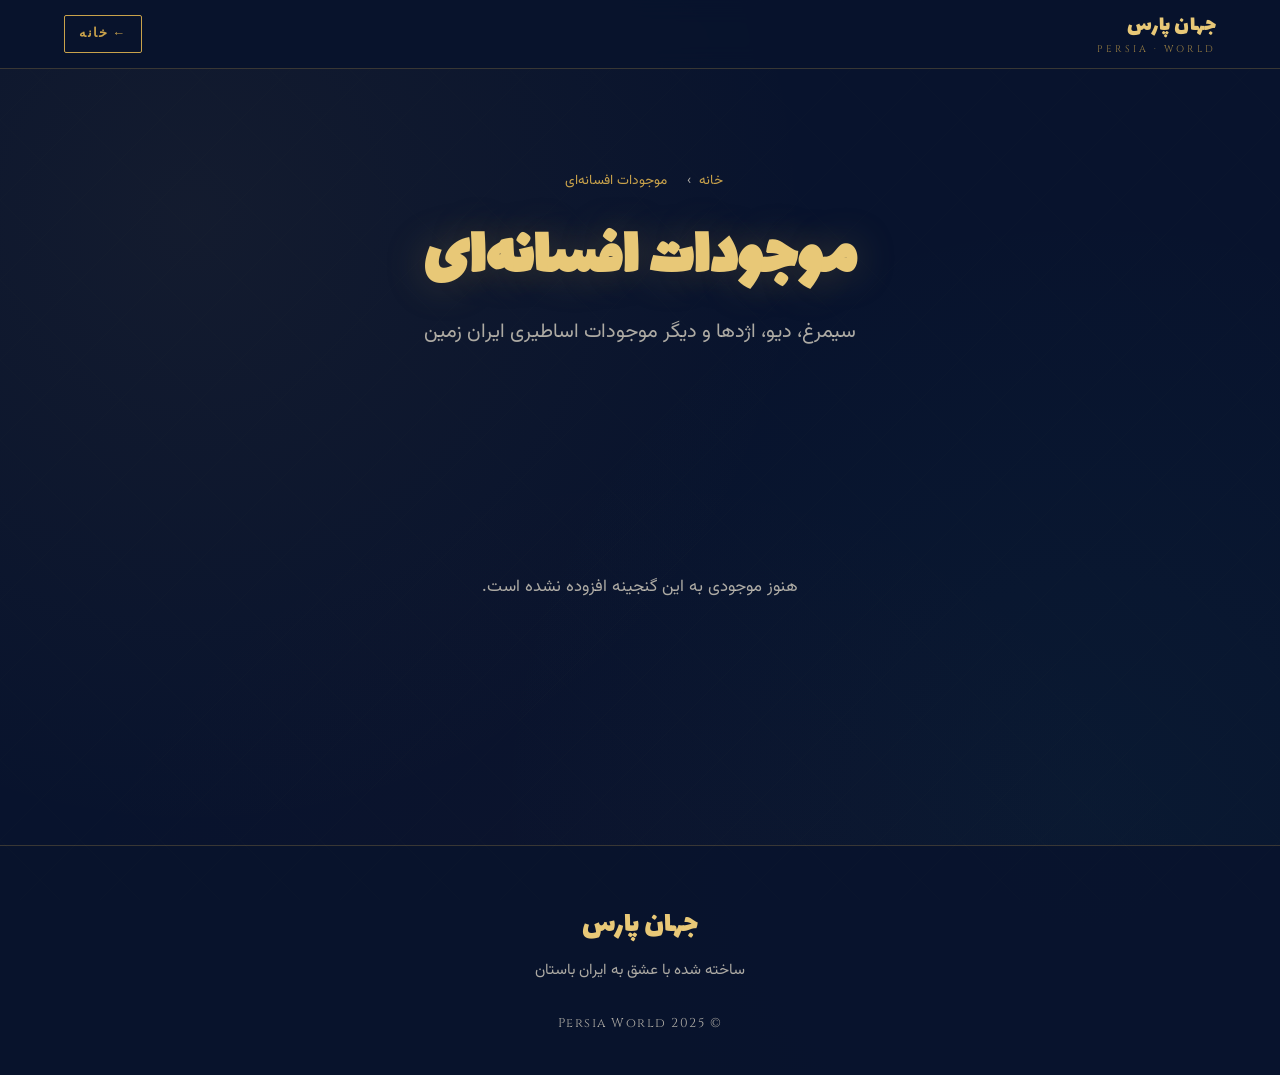
==== commit 3f9aa41d: "Update creatures.html" ====
--- a/sections/creatures.html
+++ b/sections/creatures.html
@@ -6,11 +6,11 @@
   <title>موجودات افسانه‌ای | جهان پارس</title>
   <link rel="preconnect" href="https://fonts.googleapis.com">
   <link rel="preconnect" href="https://fonts.gstatic.com" crossorigin>
-  <link href="https://fonts.googleapis.com/css2?family=Noto+Nastaliq+Urdu:wght@400;700&family=Vazirmatn:wght@300;400;500;700;900&family=Cinzel:wght@400;700&display=swap" rel="stylesheet">
+  <link href="https://fonts.googleapis.com/css2?family=Lalezar&family=Vazirmatn:wght@300;400;500;700;900&family=Cinzel:wght@400;700&display=swap" rel="stylesheet">
   <link rel="stylesheet" href="../assets/css/main.css">
   <style>
     .page-hero { padding: 100px 24px 60px; text-align: center; position: relative; }
-    .breadcrumb { font-size: 0.85rem; color: var(--text-muted); margin-bottom: 20px; }
+    .breadcrumb { font-size: 0.85rem; color: var(--text-muted); margin-bottom: 24px; }
     .breadcrumb a { color: var(--gold); }
     .breadcrumb span { margin: 0 8px; }
 
@@ -28,21 +28,24 @@
       text-align: center;
       cursor: pointer;
       transition: all 0.35s;
-      position: relative;
-      overflow: hidden;
-    }
-    .creature-card::before {
-      content: '✦';
-      position: absolute; top: 8px; right: 12px;
-      color: var(--gold); font-size: 0.7rem; opacity: 0.5;
     }
     .creature-card:hover {
       border-color: var(--gold);
       transform: translateY(-4px);
       box-shadow: 0 12px 30px rgba(0, 0, 0, 0.4), 0 0 20px rgba(201, 162, 75, 0.15);
     }
-    .creature-card h3 { font-family: var(--font-display); font-size: 1.4rem; color: var(--gold-light); line-height: 1.6; }
-    .creature-card .cat { display: block; font-size: 0.75rem; color: var(--text-muted); margin-top: 8px; }
+    .creature-card h3 {
+      font-family: var(--font-display);
+      font-size: 1.5rem;
+      color: var(--gold-light);
+      line-height: 1.3;
+    }
+    .creature-card .cat {
+      display: block;
+      font-size: 0.75rem;
+      color: var(--text-muted);
+      margin-top: 8px;
+    }
 
     .empty-state {
       grid-column: 1 / -1;
@@ -50,15 +53,8 @@
       padding: 80px 20px;
       color: var(--text-muted);
     }
-    .empty-state .icon {
-      font-size: 3rem;
-      color: var(--gold);
-      opacity: 0.4;
-      margin-bottom: 20px;
-    }
     .empty-state p { font-size: 1.05rem; line-height: 2; }
 
-    /* پنل جزئیات */
     .detail-overlay {
       position: fixed; inset: 0;
       background: rgba(8, 19, 45, 0.92);
@@ -93,7 +89,13 @@
       background-size: cover; background-position: center;
       overflow: hidden;
     }
-    .detail-box h2 { font-family: var(--font-display); font-size: 2.2rem; color: var(--gold-light); margin-bottom: 6px; line-height: 1.5; }
+    .detail-box h2 {
+      font-family: var(--font-display);
+      font-size: 2.2rem;
+      color: var(--gold-light);
+      margin-bottom: 6px;
+      line-height: 1.3;
+    }
     .detail-cat { color: var(--turquoise); font-size: 0.9rem; margin-bottom: 20px; }
     .detail-body { color: var(--text-primary); font-size: 1rem; line-height: 2; }
     .detail-body p { margin-bottom: 16px; }
@@ -107,7 +109,6 @@
 </head>
 <body>
 
-  <!-- هدر ساده (بدون لوگو) -->
   <header class="site-header">
     <div class="container header-inner">
       <a href="../index.html" class="brand">
@@ -120,27 +121,21 @@
     </div>
   </header>
 
-  <!-- عنوان صفحه -->
   <section class="page-hero">
     <div class="container">
       <nav class="breadcrumb">
         <a href="../index.html">خانه</a><span>›</span>
         <span style="color: var(--gold);">موجودات افسانه‌ای</span>
       </nav>
-      <div class="hero-stars" style="margin-bottom: 16px;">✦ ✦ ✦</div>
-      <h1 class="hero-title" style="font-size: clamp(2.5rem, 7vw, 4.5rem);">موجودات افسانه‌ای</h1>
+      <h1 class="hero-title" style="font-size: clamp(2.5rem, 7vw, 4.2rem); margin-bottom: 12px;">موجودات افسانه‌ای</h1>
       <p class="hero-subtitle">سیمرغ، دیو، اژدها و دیگر موجودات اساطیری ایران زمین</p>
     </div>
   </section>
 
-  <!-- گرید کارت‌های موجودات (خالی تا زمان افزودن) -->
   <section class="container">
-    <div class="creatures-grid" id="creaturesGrid">
-      <!-- کارت‌ها توسط JS از data/creatures.json ساخته می‌شوند -->
-    </div>
+    <div class="creatures-grid" id="creaturesGrid"></div>
   </section>
 
-  <!-- پنل جزئیات -->
   <div class="detail-overlay" id="detailOverlay">
     <div class="detail-box">
       <button class="detail-close" id="detailClose" aria-label="بستن">✕</button>
@@ -153,7 +148,7 @@
 
   <footer class="site-footer">
     <div class="container footer-inner">
-      <div class="footer-logo">✦ جهان پارس ✦</div>
+      <div class="footer-logo">جهان پارس</div>
       <p class="footer-text">ساخته شده با عشق به ایران باستان</p>
       <p class="footer-copy">© 2025 Persia World</p>
     </div>
@@ -161,17 +156,10 @@
 
   <script>
     let allCreatures = [];
-
     fetch('../data/creatures.json')
       .then(r => r.json())
-      .then(data => {
-        allCreatures = data.creatures || [];
-        renderGrid();
-      })
-      .catch(err => {
-        console.warn('خطا در بارگذاری دیتا:', err);
-        showEmpty('دیتا هنوز آماده نیست.');
-      });
+      .then(data => { allCreatures = data.creatures || []; renderGrid(); })
+      .catch(err => { console.warn('خطا در بارگذاری دیتا:', err); showEmpty('دیتا هنوز آماده نیست.'); });
 
     function renderGrid() {
       const grid = document.getElementById('creaturesGrid');
@@ -183,50 +171,34 @@
       allCreatures.forEach(c => {
         const card = document.createElement('div');
         card.className = 'creature-card';
-        card.innerHTML = `
-          <h3>${c.name_fa}</h3>
-          <span class="cat">${c.category_fa || ''}</span>
-        `;
+        card.innerHTML = `<h3>${c.name_fa}</h3><span class="cat">${c.category_fa || ''}</span>`;
         card.addEventListener('click', () => openDetail(c));
         grid.appendChild(card);
       });
     }
-
     function showEmpty(message) {
-      const grid = document.getElementById('creaturesGrid');
-      grid.innerHTML = `
-        <div class="empty-state">
-          <div class="icon">✦</div>
-          <p>${message}</p>
-        </div>
-      `;
-    }
-
+      document.getElementById('creaturesGrid').innerHTML = `<div class="empty-state"><p>${message}</p></div>`;
+    }
     function openDetail(creature) {
       document.getElementById('detailName').textContent = creature.name_fa;
       document.getElementById('detailCat').textContent = creature.category_fa || '';
       document.getElementById('detailBody').innerHTML = `<p>${creature.full_fa || creature.short_fa || 'توضیحات به‌زودی...'}</p>`;
-
       const imgEl = document.getElementById('detailImage');
       if (creature.image && creature.image.trim() !== '') {
         imgEl.style.backgroundImage = `url('../${creature.image}')`;
         imgEl.textContent = '';
       } else {
         imgEl.style.backgroundImage = 'none';
-        imgEl.textContent = '🖼 تصویر این موجود به‌زودی اضافه می‌شود';
+        imgEl.textContent = 'تصویر این موجود به‌زودی اضافه می‌شود';
       }
-
       document.getElementById('detailOverlay').classList.add('open');
       document.body.style.overflow = 'hidden';
     }
-
     document.getElementById('detailClose').addEventListener('click', closeDetail);
     document.getElementById('detailOverlay').addEventListener('click', (e) => {
       if (e.target.id === 'detailOverlay') closeDetail();
     });
-    document.addEventListener('keydown', (e) => {
-      if (e.key === 'Escape') closeDetail();
-    });
+    document.addEventListener('keydown', (e) => { if (e.key === 'Escape') closeDetail(); });
     function closeDetail() {
       document.getElementById('detailOverlay').classList.remove('open');
       document.body.style.overflow = '';
--- a/assets/css/main.css
+++ b/assets/css/main.css
@@ -18,8 +18,8 @@
   --text-primary:   #f2e9d5;
   --text-muted:     rgba(242, 233, 213, 0.7);
 
-  --font-display: 'Noto Nastaliq Urdu', serif;
-  --font-body:    'Vazirmatn', sans-serif;
+  --font-display: 'Lalezar', 'Vazirmatn', Tahoma, sans-serif;
+  --font-body:    'Vazirmatn', Tahoma, sans-serif;
   --font-latin:   'Cinzel', serif;
 }
 
@@ -45,7 +45,7 @@
   content: '';
   position: fixed;
   inset: 0;
-  background-image: url("data:image/svg+xml,%3Csvg xmlns='http://www.w3.org/2000/svg' width='80' height='80'%3E%3Cpath d='M40 0 L80 40 L40 80 L0 40 Z' stroke='%23c9a24b' fill='none' stroke-width='0.4'/%3E%3Ccircle cx='40' cy='40' r='2' fill='%23c9a24b'/%3E%3C/svg%3E");
+  background-image: url("data:image/svg+xml,%3Csvg xmlns='http://www.w3.org/2000/svg' width='80' height='80'%3E%3Cpath d='M40 0 L80 40 L40 80 L0 40 Z' stroke='%23c9a24b' fill='none' stroke-width='0.4'/%3E%3C/svg%3E");
   opacity: 0.04;
   pointer-events: none;
   z-index: 0;
@@ -82,37 +82,42 @@
 /* ═══════════ هدر ═══════════ */
 .site-header {
   position: sticky; top: 0; z-index: 100;
-  background: rgba(8, 19, 45, 0.85);
+  background: rgba(8, 19, 45, 0.9);
   backdrop-filter: blur(12px); -webkit-backdrop-filter: blur(12px);
   border-bottom: 1px solid rgba(201, 162, 75, 0.25);
 }
 .header-inner {
   display: flex; align-items: center; justify-content: space-between;
-  padding-top: 14px; padding-bottom: 14px; gap: 20px;
-}
-
-/* برند متنی (بدون لوگو) */
+  padding-top: 12px; padding-bottom: 12px; gap: 20px;
+}
+
+/* برند متنی — با فاصله‌گذاری صریح و بدون لوگو */
 .brand {
   display: flex;
   flex-direction: column;
-  line-height: 1.15;
-  transition: opacity 0.3s;
+  gap: 4px;            /* فاصله صریح بین دو خط */
+  line-height: 1;      /* روی هر دو فرزند مستقلاً اعمال می‌شود */
 }
 .brand:hover { opacity: 0.85; }
+
 .brand-fa {
-  font-family: var(--font-display);
-  font-size: 1.5rem;
-  color: var(--gold-light);
-  font-weight: 700;
-  text-shadow: 0 0 15px rgba(201, 162, 75, 0.25);
-}
+  display: block;
+  font-family: var(--font-display);
+  font-size: 1.4rem;
+  line-height: 1.25;
+  color: var(--gold-light);
+  white-space: nowrap;
+  letter-spacing: 0.5px;
+}
+
 .brand-en {
+  display: block;
   font-family: var(--font-latin);
-  font-size: 0.62rem;
-  letter-spacing: 3.5px;
+  font-size: 0.6rem;
+  line-height: 1.25;
+  letter-spacing: 3px;
   color: var(--gold);
-  opacity: 0.7;
-  margin-top: 3px;
+  opacity: 0.75;
 }
 
 .main-nav { display: flex; gap: 28px; align-items: center; }
@@ -151,24 +156,31 @@
   pointer-events: none;
 }
 .hero-content { position: relative; z-index: 2; max-width: 800px; }
-.hero-stars { color: var(--gold); font-size: 1.2rem; letter-spacing: 12px; margin-bottom: 24px; opacity: 0.8; animation: twinkle 3s infinite alternate; }
-@keyframes twinkle { from { opacity: 0.5; } to { opacity: 1; } }
+
 .hero-title {
-  font-family: var(--font-display); font-size: clamp(3rem, 9vw, 6.5rem);
-  color: var(--gold-light); font-weight: 700; line-height: 1.4; margin-bottom: 20px;
-  text-shadow: 0 0 40px rgba(201, 162, 75, 0.3);
-}
-.hero-subtitle { font-size: clamp(1rem, 2.2vw, 1.3rem); color: var(--text-muted); max-width: 600px; margin: 0 auto 40px; line-height: 1.9; }
+  font-family: var(--font-display);
+  font-size: clamp(3rem, 9vw, 6rem);
+  color: var(--gold-light);
+  line-height: 1.25;
+  margin-bottom: 20px;
+  text-shadow: 0 0 40px rgba(201, 162, 75, 0.25);
+}
+
+.hero-subtitle {
+  font-family: var(--font-body);
+  font-size: clamp(1rem, 2.2vw, 1.25rem);
+  color: var(--text-muted);
+  max-width: 600px;
+  margin: 0 auto 40px;
+  line-height: 1.9;
+}
+
 .hero-divider {
   width: 120px; height: 1.5px;
   background: linear-gradient(90deg, transparent, var(--gold), transparent);
-  margin: 0 auto 36px; position: relative;
-}
-.hero-divider::after {
-  content: '✦'; position: absolute; top: 50%; left: 50%;
-  transform: translate(-50%, -50%); background: var(--lapis-dark);
-  color: var(--gold); padding: 0 8px; font-size: 0.9rem;
-}
+  margin: 0 auto 36px;
+}
+
 .hero-scroll {
   position: absolute; bottom: 30px; left: 50%; transform: translateX(-50%);
   color: var(--gold); opacity: 0.5; font-size: 1.2rem; animation: bounce 2s infinite;
@@ -178,19 +190,32 @@
   50% { transform: translateX(-50%) translateY(8px); }
 }
 
-/* عناوین بخش‌ها */
+/* عنوان بخش‌ها */
 .section-header { text-align: center; margin-bottom: 60px; }
-.section-eyebrow { color: var(--gold); font-size: 0.9rem; letter-spacing: 12px; display: block; margin-bottom: 16px; opacity: 0.7; }
-.section-title { font-family: var(--font-display); font-size: clamp(2rem, 5vw, 3rem); color: var(--gold-light); font-weight: 700; line-height: 1.5; margin-bottom: 16px; }
-.section-desc { color: var(--text-muted); font-size: 1rem; max-width: 600px; margin: 0 auto; }
-
-/* ═══════════ دروازه‌ها ═══════════ */
+.section-title {
+  font-family: var(--font-display);
+  font-size: clamp(2rem, 5vw, 3rem);
+  color: var(--gold-light);
+  line-height: 1.3;
+  margin-bottom: 12px;
+}
+.section-desc {
+  color: var(--text-muted);
+  font-size: 1rem;
+  max-width: 600px;
+  margin: 0 auto;
+  line-height: 1.9;
+}
+
+/* ═══════════ دروازه‌ها (بدون آیکون) ═══════════ */
 .gateways { padding: 100px 0; position: relative; }
 .gateway-grid { display: grid; grid-template-columns: repeat(auto-fit, minmax(280px, 1fr)); gap: 24px; }
 .gateway-card {
   background: linear-gradient(135deg, rgba(15, 27, 61, 0.7) 0%, rgba(8, 19, 45, 0.9) 100%);
-  border: 1px solid rgba(201, 162, 75, 0.25); border-radius: 4px;
-  padding: 36px 28px; text-align: center;
+  border: 1px solid rgba(201, 162, 75, 0.25);
+  border-radius: 4px;
+  padding: 36px 28px;
+  text-align: center;
   transition: all 0.4s cubic-bezier(0.4, 0, 0.2, 1);
   position: relative; overflow: hidden;
   display: flex; flex-direction: column; align-items: center; cursor: pointer;
@@ -198,7 +223,7 @@
 .gateway-card::before {
   content: ''; position: absolute; top: 0; right: 0;
   width: 60px; height: 60px;
-  background: radial-gradient(circle at top right, rgba(201, 162, 75, 0.3), transparent 70%);
+  background: radial-gradient(circle at top right, rgba(201, 162, 75, 0.25), transparent 70%);
   opacity: 0; transition: opacity 0.4s;
 }
 .gateway-card:hover {
@@ -207,23 +232,40 @@
   background: linear-gradient(135deg, rgba(26, 42, 92, 0.8) 0%, rgba(15, 27, 61, 0.95) 100%);
 }
 .gateway-card:hover::before { opacity: 1; }
-.gateway-icon {
-  width: 70px; height: 70px; margin-bottom: 22px;
-  color: var(--gold); transition: transform 0.4s;
-}
-.gateway-card:hover .gateway-icon { transform: scale(1.1) rotate(-3deg); }
-.gateway-icon svg { width: 100%; height: 100%; }
-.gateway-card h3 { font-family: var(--font-display); font-size: 1.6rem; color: var(--gold-light); margin-bottom: 14px; font-weight: 700; line-height: 1.5; }
-.gateway-card p { color: var(--text-muted); font-size: 0.92rem; line-height: 1.8; margin-bottom: 24px; flex: 1; }
+
+.gateway-card h3 {
+  font-family: var(--font-display);
+  font-size: 1.7rem;
+  color: var(--gold-light);
+  margin-bottom: 14px;
+  line-height: 1.3;
+}
+.gateway-card p {
+  color: var(--text-muted);
+  font-size: 0.92rem;
+  line-height: 1.9;
+  margin-bottom: 24px;
+  flex: 1;
+}
 .gateway-btn {
-  display: inline-block; color: var(--gold); font-weight: 500; font-size: 0.9rem;
-  padding: 8px 20px; border: 1px solid var(--gold); border-radius: 2px;
-  transition: all 0.3s; letter-spacing: 0.5px;
+  display: inline-block;
+  color: var(--gold);
+  font-weight: 500;
+  font-size: 0.9rem;
+  padding: 8px 20px;
+  border: 1px solid var(--gold);
+  border-radius: 2px;
+  transition: all 0.3s;
+  letter-spacing: 0.5px;
 }
 .gateway-card:hover .gateway-btn { background: var(--gold); color: var(--lapis-dark); }
 
 /* ═══════════ خط زمان ═══════════ */
-.timeline-preview { padding: 100px 0; background: linear-gradient(180deg, transparent 0%, rgba(15, 27, 61, 0.3) 50%, transparent 100%); position: relative; }
+.timeline-preview {
+  padding: 100px 0;
+  background: linear-gradient(180deg, transparent 0%, rgba(15, 27, 61, 0.3) 50%, transparent 100%);
+  position: relative;
+}
 .timeline-strip {
   display: flex; gap: 16px; overflow-x: auto; padding: 30px 8px;
   scroll-snap-type: x mandatory; -webkit-overflow-scrolling: touch;
@@ -242,7 +284,6 @@
   text-align: center;
   scroll-snap-align: start;
   transition: all 0.3s;
-  position: relative;
   cursor: pointer;
   color: var(--text-primary);
   font-family: inherit;
@@ -252,30 +293,56 @@
   background: rgba(26, 42, 92, 0.7);
   transform: translateY(-4px);
 }
-
-/* حالت انتخاب‌شده (نورانی) — برای همه یکسان */
 .timeline-item.active {
   border-color: var(--gold);
   background: linear-gradient(135deg, rgba(201, 162, 75, 0.2), rgba(15, 27, 61, 0.8));
   box-shadow: 0 0 22px rgba(201, 162, 75, 0.35), inset 0 0 12px rgba(201, 162, 75, 0.1);
 }
-.timeline-item.active .era { color: var(--gold-light); }
-
-.timeline-item .era { display: block; font-family: var(--font-display); font-size: 1.3rem; color: var(--gold-light); margin-bottom: 8px; font-weight: 700; }
-.timeline-item .years { display: block; font-size: 0.85rem; color: var(--text-muted); font-family: var(--font-latin); letter-spacing: 1px; }
+
+.timeline-item .era {
+  display: block;
+  font-family: var(--font-display);
+  font-size: 1.35rem;
+  color: var(--gold-light);
+  line-height: 1.3;
+  margin-bottom: 6px;
+}
+.timeline-item .years {
+  display: block;
+  font-size: 0.85rem;
+  color: var(--text-muted);
+  font-family: var(--font-latin);
+  letter-spacing: 1px;
+  line-height: 1.4;
+}
 .timeline-cta { text-align: center; margin-top: 40px; }
 
 /* ═══════════ درباره ═══════════ */
 .about { padding: 100px 0; }
 .about-inner { text-align: center; max-width: 700px; }
-.about-ornament { color: var(--gold); font-size: 2rem; margin-bottom: 20px; opacity: 0.6; }
-.about p { color: var(--text-muted); font-size: 1.05rem; line-height: 2; margin-top: 24px; }
+.about p {
+  color: var(--text-muted);
+  font-size: 1.05rem;
+  line-height: 2;
+  margin-top: 24px;
+}
 
 /* ═══════════ فوتر ═══════════ */
-.site-footer { background: rgba(8, 19, 45, 0.9); border-top: 1px solid rgba(201, 162, 75, 0.25); padding: 60px 0 40px; margin-top: 60px; }
+.site-footer {
+  background: rgba(8, 19, 45, 0.9);
+  border-top: 1px solid rgba(201, 162, 75, 0.25);
+  padding: 60px 0 40px;
+  margin-top: 60px;
+}
 .footer-inner { text-align: center; }
-.footer-logo { font-family: var(--font-display); font-size: 1.8rem; color: var(--gold-light); margin-bottom: 16px; font-weight: 700; }
-.footer-text { color: var(--text-muted); font-size: 0.95rem; margin-bottom: 28px; }
+.footer-logo {
+  font-family: var(--font-display);
+  font-size: 1.9rem;
+  color: var(--gold-light);
+  line-height: 1.3;
+  margin-bottom: 10px;
+}
+.footer-text { color: var(--text-muted); font-size: 0.95rem; margin-bottom: 28px; line-height: 1.9; }
 .footer-links { display: flex; justify-content: center; gap: 24px; flex-wrap: wrap; margin-bottom: 28px; }
 .footer-links a { color: var(--gold); font-size: 0.9rem; transition: color 0.3s; }
 .footer-links a:hover { color: var(--gold-light); }
@@ -286,22 +353,27 @@
 .reveal { opacity: 0; transform: translateY(30px); transition: opacity 0.8s ease, transform 0.8s ease; }
 .reveal.visible { opacity: 1; transform: translateY(0); }
 
-/* ریسپانسیو */
+/* ═══════════ ریسپانسیو ═══════════ */
 @media (max-width: 768px) {
-  .main-nav { display: none; position: absolute; top: 100%; right: 0; left: 0; background: rgba(8, 19, 45, 0.98); backdrop-filter: blur(12px); flex-direction: column; padding: 24px; gap: 16px; border-bottom: 1px solid rgba(201, 162, 75, 0.3); }
+  .main-nav {
+    display: none; position: absolute; top: 100%; right: 0; left: 0;
+    background: rgba(8, 19, 45, 0.98); backdrop-filter: blur(12px);
+    flex-direction: column; padding: 24px; gap: 16px;
+    border-bottom: 1px solid rgba(201, 162, 75, 0.3);
+  }
   .main-nav.open { display: flex; }
   .menu-toggle { display: block; }
-  .brand-fa { font-size: 1.25rem; }
+
+  .brand-fa { font-size: 1.2rem; }
   .brand-en { font-size: 0.55rem; letter-spacing: 2.5px; }
+
   .hero { min-height: 80vh; padding: 40px 20px 60px; }
-  .hero-stars { letter-spacing: 8px; margin-bottom: 16px; }
   .gateways, .timeline-preview, .about { padding: 70px 0; }
   .section-header { margin-bottom: 40px; }
   .gateway-card { padding: 28px 22px; }
-  .gateway-icon { width: 56px; height: 56px; margin-bottom: 16px; }
-  .gateway-card h3 { font-size: 1.35rem; }
+  .gateway-card h3 { font-size: 1.45rem; }
 }
 
 html[dir="ltr"] body { direction: ltr; }
 html[dir="ltr"] .main-nav a::after { right: auto; left: 0; }
-html[dir="ltr"] .brand { text-align: left; }
+html[dir="ltr"] .brand { align-items: flex-start; }
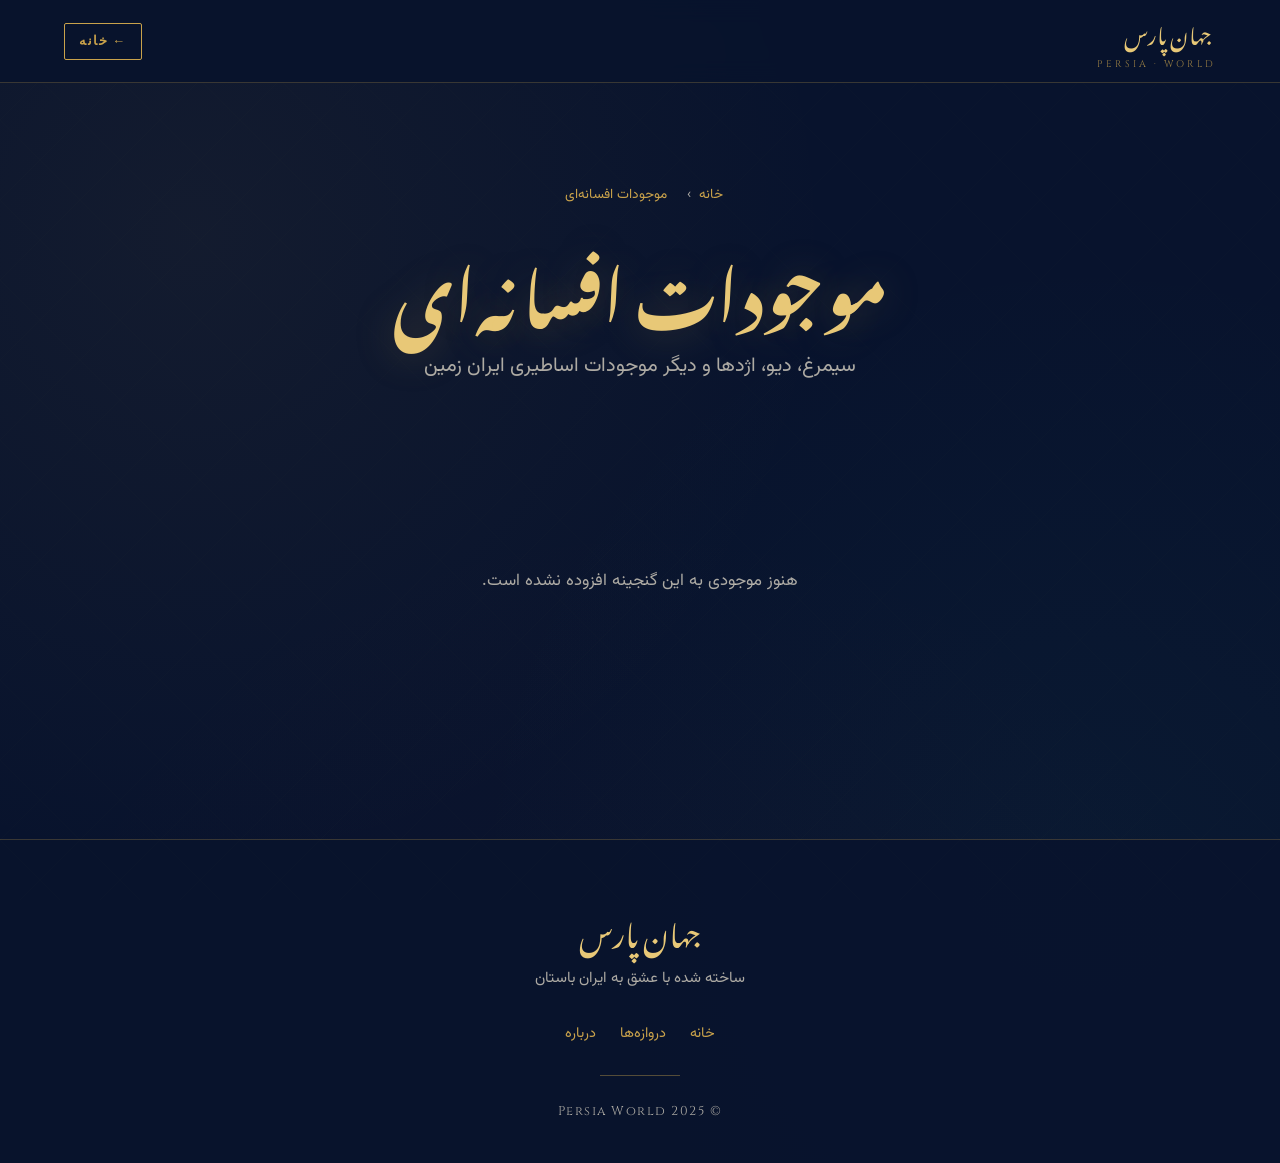
==== commit 246a9c6c: "Update creatures.html" ====
--- a/sections/creatures.html
+++ b/sections/creatures.html
@@ -4,111 +4,217 @@
   <meta charset="UTF-8">
   <meta name="viewport" content="width=device-width, initial-scale=1.0">
   <title>موجودات افسانه‌ای | جهان پارس</title>
+  <meta name="description" content="گنجینه‌ای از موجودات افسانه‌ای ایران باستان">
   <link rel="preconnect" href="https://fonts.googleapis.com">
   <link rel="preconnect" href="https://fonts.gstatic.com" crossorigin>
-  <link href="https://fonts.googleapis.com/css2?family=Lalezar&family=Vazirmatn:wght@300;400;500;700;900&family=Cinzel:wght@400;700&display=swap" rel="stylesheet">
+  <link href="https://fonts.googleapis.com/css2?family=Noto+Nastaliq+Urdu:wght@400;700&family=Vazirmatn:wght@300;400;500;700;900&family=Cinzel:wght@400;700&display=swap" rel="stylesheet">
   <link rel="stylesheet" href="../assets/css/main.css">
   <style>
-    .page-hero { padding: 100px 24px 60px; text-align: center; position: relative; }
-    .breadcrumb { font-size: 0.85rem; color: var(--text-muted); margin-bottom: 24px; }
+    /* ─── استایل‌های مخصوص صفحه موجودات ─── */
+
+    /* عنوان صفحه */
+    .page-hero {
+      padding: 100px 24px 60px;
+      text-align: center;
+      position: relative;
+    }
+
+    .breadcrumb {
+      font-size: 0.85rem;
+      color: var(--text-muted);
+      margin-bottom: 24px;
+    }
     .breadcrumb a { color: var(--gold); }
+    .breadcrumb a:hover { color: var(--gold-light); }
     .breadcrumb span { margin: 0 8px; }
 
+    .page-hero .hero-title {
+      font-size: clamp(2.5rem, 7vw, 4.2rem);
+      line-height: 1.6;
+      margin-bottom: 8px;
+    }
+
+    .page-hero .hero-subtitle {
+      margin-bottom: 0;
+    }
+
+    /* گرید کارت‌های موجودات */
     .creatures-grid {
       display: grid;
-      grid-template-columns: repeat(auto-fill, minmax(180px, 1fr));
+      grid-template-columns: repeat(auto-fill, minmax(200px, 1fr));
       gap: 18px;
       padding: 40px 0 100px;
     }
+
     .creature-card {
       background: linear-gradient(135deg, rgba(15, 27, 61, 0.7), rgba(8, 19, 45, 0.9));
       border: 1px solid rgba(201, 162, 75, 0.25);
       border-radius: 4px;
-      padding: 28px 16px;
+      padding: 28px 18px;
       text-align: center;
       cursor: pointer;
-      transition: all 0.35s;
-    }
+      transition: all 0.35s cubic-bezier(0.4, 0, 0.2, 1);
+      position: relative;
+      overflow: hidden;
+    }
+
+    .creature-card::before {
+      content: '';
+      position: absolute;
+      top: 0;
+      right: 0;
+      width: 50px;
+      height: 50px;
+      background: radial-gradient(circle at top right, rgba(201, 162, 75, 0.25), transparent 70%);
+      opacity: 0;
+      transition: opacity 0.4s;
+    }
+
     .creature-card:hover {
       border-color: var(--gold);
       transform: translateY(-4px);
       box-shadow: 0 12px 30px rgba(0, 0, 0, 0.4), 0 0 20px rgba(201, 162, 75, 0.15);
     }
+    .creature-card:hover::before { opacity: 1; }
+
     .creature-card h3 {
       font-family: var(--font-display);
       font-size: 1.5rem;
       color: var(--gold-light);
-      line-height: 1.3;
-    }
+      line-height: 1.9;
+    }
+
     .creature-card .cat {
       display: block;
-      font-size: 0.75rem;
+      font-family: var(--font-body);
+      font-size: 0.78rem;
       color: var(--text-muted);
-      margin-top: 8px;
-    }
-
+      margin-top: 4px;
+    }
+
+    /* حالت خالی */
     .empty-state {
       grid-column: 1 / -1;
       text-align: center;
       padding: 80px 20px;
       color: var(--text-muted);
     }
-    .empty-state p { font-size: 1.05rem; line-height: 2; }
-
+    .empty-state p {
+      font-family: var(--font-body);
+      font-size: 1.05rem;
+      line-height: 2;
+    }
+
+    /* پنل جزئیات (modal) */
     .detail-overlay {
-      position: fixed; inset: 0;
+      position: fixed;
+      inset: 0;
       background: rgba(8, 19, 45, 0.92);
       backdrop-filter: blur(8px);
-      display: flex; align-items: center; justify-content: center;
-      padding: 24px; z-index: 1000;
-      opacity: 0; pointer-events: none; transition: opacity 0.35s;
-    }
-    .detail-overlay.open { opacity: 1; pointer-events: all; }
+      -webkit-backdrop-filter: blur(8px);
+      display: flex;
+      align-items: center;
+      justify-content: center;
+      padding: 24px;
+      z-index: 1000;
+      opacity: 0;
+      pointer-events: none;
+      transition: opacity 0.35s;
+    }
+    .detail-overlay.open {
+      opacity: 1;
+      pointer-events: all;
+    }
+
     .detail-box {
       background: linear-gradient(135deg, rgba(26, 42, 92, 0.95), rgba(15, 27, 61, 0.98));
       border: 1px solid var(--gold);
       border-radius: 6px;
-      max-width: 800px; width: 100%; max-height: 90vh; overflow-y: auto;
-      padding: 40px; position: relative;
+      max-width: 800px;
+      width: 100%;
+      max-height: 90vh;
+      overflow-y: auto;
+      padding: 40px;
+      position: relative;
       box-shadow: 0 0 60px rgba(201, 162, 75, 0.25);
     }
+
     .detail-close {
-      position: absolute; top: 16px; left: 16px;
-      background: transparent; border: 1px solid var(--gold); color: var(--gold);
-      width: 36px; height: 36px; border-radius: 50%; cursor: pointer;
-      font-size: 1.2rem; transition: all 0.3s;
+      position: absolute;
+      top: 16px;
+      left: 16px;
+      background: transparent;
+      border: 1px solid var(--gold);
+      color: var(--gold);
+      width: 36px;
+      height: 36px;
+      border-radius: 50%;
+      cursor: pointer;
+      font-size: 1.1rem;
+      font-family: var(--font-body);
+      transition: all 0.3s;
+      display: flex;
+      align-items: center;
+      justify-content: center;
     }
     .detail-close:hover { background: var(--gold); color: var(--lapis-dark); }
+
     .detail-image {
-      width: 100%; height: 300px; border-radius: 4px;
+      width: 100%;
+      height: 300px;
+      border-radius: 4px;
       background: rgba(15, 27, 61, 0.5);
       border: 1px dashed rgba(201, 162, 75, 0.3);
-      display: flex; align-items: center; justify-content: center;
-      color: var(--text-muted); font-size: 0.9rem;
+      display: flex;
+      align-items: center;
+      justify-content: center;
+      color: var(--text-muted);
+      font-family: var(--font-body);
+      font-size: 0.9rem;
       margin-bottom: 24px;
-      background-size: cover; background-position: center;
+      background-size: cover;
+      background-position: center;
       overflow: hidden;
     }
+
     .detail-box h2 {
       font-family: var(--font-display);
       font-size: 2.2rem;
       color: var(--gold-light);
-      margin-bottom: 6px;
-      line-height: 1.3;
-    }
-    .detail-cat { color: var(--turquoise); font-size: 0.9rem; margin-bottom: 20px; }
-    .detail-body { color: var(--text-primary); font-size: 1rem; line-height: 2; }
+      line-height: 1.7;
+      margin-bottom: 4px;
+    }
+
+    .detail-cat {
+      font-family: var(--font-body);
+      color: var(--turquoise);
+      font-size: 0.9rem;
+      margin-bottom: 20px;
+    }
+
+    .detail-body {
+      font-family: var(--font-body);
+      color: var(--text-primary);
+      font-size: 1rem;
+      line-height: 2;
+    }
     .detail-body p { margin-bottom: 16px; }
 
+    /* ریسپانسیو */
     @media (max-width: 600px) {
+      .page-hero { padding: 70px 20px 40px; }
+      .creatures-grid { grid-template-columns: repeat(auto-fill, minmax(150px, 1fr)); gap: 14px; }
+      .creature-card { padding: 22px 14px; }
+      .creature-card h3 { font-size: 1.25rem; }
       .detail-box { padding: 28px 20px; }
       .detail-image { height: 200px; }
-      .detail-box h2 { font-size: 1.6rem; }
+      .detail-box h2 { font-size: 1.7rem; }
     }
   </style>
 </head>
 <body>
 
+  <!-- ═══════════ هدر (هماهنگ با صفحه اصلی) ═══════════ -->
   <header class="site-header">
     <div class="container header-inner">
       <a href="../index.html" class="brand">
@@ -121,21 +227,26 @@
     </div>
   </header>
 
+  <!-- ═══════════ عنوان صفحه ═══════════ -->
   <section class="page-hero">
     <div class="container">
       <nav class="breadcrumb">
         <a href="../index.html">خانه</a><span>›</span>
         <span style="color: var(--gold);">موجودات افسانه‌ای</span>
       </nav>
-      <h1 class="hero-title" style="font-size: clamp(2.5rem, 7vw, 4.2rem); margin-bottom: 12px;">موجودات افسانه‌ای</h1>
+      <h1 class="hero-title">موجودات افسانه‌ای</h1>
       <p class="hero-subtitle">سیمرغ، دیو، اژدها و دیگر موجودات اساطیری ایران زمین</p>
     </div>
   </section>
 
+  <!-- ═══════════ گرید کارت‌ها ═══════════ -->
   <section class="container">
-    <div class="creatures-grid" id="creaturesGrid"></div>
+    <div class="creatures-grid" id="creaturesGrid">
+      <!-- کارت‌ها به‌صورت خودکار از data/creatures.json ساخته می‌شوند -->
+    </div>
   </section>
 
+  <!-- ═══════════ پنل جزئیات ═══════════ -->
   <div class="detail-overlay" id="detailOverlay">
     <div class="detail-box">
       <button class="detail-close" id="detailClose" aria-label="بستن">✕</button>
@@ -146,43 +257,72 @@
     </div>
   </div>
 
+  <!-- ═══════════ فوتر ═══════════ -->
   <footer class="site-footer">
     <div class="container footer-inner">
       <div class="footer-logo">جهان پارس</div>
       <p class="footer-text">ساخته شده با عشق به ایران باستان</p>
+      <div class="footer-links">
+        <a href="../index.html">خانه</a>
+        <a href="../index.html#sections">دروازه‌ها</a>
+        <a href="../index.html#about">درباره</a>
+      </div>
+      <div class="footer-divider"></div>
       <p class="footer-copy">© 2025 Persia World</p>
     </div>
   </footer>
 
+  <!-- ═══════════ اسکریپت ═══════════ -->
   <script>
     let allCreatures = [];
+
+    /* بارگذاری دیتا از فایل JSON */
     fetch('../data/creatures.json')
       .then(r => r.json())
-      .then(data => { allCreatures = data.creatures || []; renderGrid(); })
-      .catch(err => { console.warn('خطا در بارگذاری دیتا:', err); showEmpty('دیتا هنوز آماده نیست.'); });
-
+      .then(data => {
+        allCreatures = data.creatures || [];
+        renderGrid();
+      })
+      .catch(err => {
+        console.warn('خطا در بارگذاری دیتا:', err);
+        showEmpty('دیتا هنوز آماده نیست.');
+      });
+
+    /* ساخت کارت‌ها */
     function renderGrid() {
       const grid = document.getElementById('creaturesGrid');
       grid.innerHTML = '';
+
       if (allCreatures.length === 0) {
         showEmpty('هنوز موجودی به این گنجینه افزوده نشده است.');
         return;
       }
+
       allCreatures.forEach(c => {
         const card = document.createElement('div');
         card.className = 'creature-card';
-        card.innerHTML = `<h3>${c.name_fa}</h3><span class="cat">${c.category_fa || ''}</span>`;
+        card.innerHTML = `
+          <h3>${c.name_fa}</h3>
+          <span class="cat">${c.category_fa || ''}</span>
+        `;
         card.addEventListener('click', () => openDetail(c));
         grid.appendChild(card);
       });
     }
+
+    /* نمایش حالت خالی */
     function showEmpty(message) {
-      document.getElementById('creaturesGrid').innerHTML = `<div class="empty-state"><p>${message}</p></div>`;
-    }
+      document.getElementById('creaturesGrid').innerHTML =
+        `<div class="empty-state"><p>${message}</p></div>`;
+    }
+
+    /* باز کردن پنل جزئیات */
     function openDetail(creature) {
       document.getElementById('detailName').textContent = creature.name_fa;
       document.getElementById('detailCat').textContent = creature.category_fa || '';
-      document.getElementById('detailBody').innerHTML = `<p>${creature.full_fa || creature.short_fa || 'توضیحات به‌زودی...'}</p>`;
+      document.getElementById('detailBody').innerHTML =
+        `<p>${creature.full_fa || creature.short_fa || 'توضیحات به‌زودی...'}</p>`;
+
       const imgEl = document.getElementById('detailImage');
       if (creature.image && creature.image.trim() !== '') {
         imgEl.style.backgroundImage = `url('../${creature.image}')`;
@@ -191,18 +331,25 @@
         imgEl.style.backgroundImage = 'none';
         imgEl.textContent = 'تصویر این موجود به‌زودی اضافه می‌شود';
       }
+
       document.getElementById('detailOverlay').classList.add('open');
       document.body.style.overflow = 'hidden';
     }
+
+    /* بستن پنل */
+    function closeDetail() {
+      document.getElementById('detailOverlay').classList.remove('open');
+      document.body.style.overflow = '';
+    }
+
     document.getElementById('detailClose').addEventListener('click', closeDetail);
     document.getElementById('detailOverlay').addEventListener('click', (e) => {
       if (e.target.id === 'detailOverlay') closeDetail();
     });
-    document.addEventListener('keydown', (e) => { if (e.key === 'Escape') closeDetail(); });
-    function closeDetail() {
-      document.getElementById('detailOverlay').classList.remove('open');
-      document.body.style.overflow = '';
-    }
+    document.addEventListener('keydown', (e) => {
+      if (e.key === 'Escape') closeDetail();
+    });
   </script>
+
 </body>
 </html>
--- a/assets/css/main.css
+++ b/assets/css/main.css
@@ -1,5 +1,5 @@
 /* ═══════════════════════════════════════════════════════════
-   جهان پارس | Persia World — استایل اصلی
+   جهان پارس | Persia World — استایل اصلی (با فونت نستعلیق)
    ═══════════════════════════════════════════════════════════ */
 
 :root {
@@ -18,8 +18,9 @@
   --text-primary:   #f2e9d5;
   --text-muted:     rgba(242, 233, 213, 0.7);
 
-  --font-display: 'Lalezar', 'Vazirmatn', Tahoma, sans-serif;
-  --font-body:    'Vazirmatn', Tahoma, sans-serif;
+  /* ✅ فونت نستعلیق برگشت */
+  --font-display: 'Noto Nastaliq Urdu', serif;
+  --font-body:    'Vazirmatn', sans-serif;
   --font-latin:   'Cinzel', serif;
 }
 
@@ -91,30 +92,31 @@
   padding-top: 12px; padding-bottom: 12px; gap: 20px;
 }
 
-/* برند متنی — با فاصله‌گذاری صریح و بدون لوگو */
+/* برند متنی — نستعلیق با فاصله‌گذاری ایمن */
 .brand {
   display: flex;
   flex-direction: column;
-  gap: 4px;            /* فاصله صریح بین دو خط */
-  line-height: 1;      /* روی هر دو فرزند مستقلاً اعمال می‌شود */
+  align-items: flex-start;
+  gap: 0;
 }
 .brand:hover { opacity: 0.85; }
 
 .brand-fa {
   display: block;
   font-family: var(--font-display);
-  font-size: 1.4rem;
-  line-height: 1.25;
+  font-size: 1.35rem;
+  /* ✅ نستعلیق: line-height بالا + padding-bottom ایمن برای دنباله‌های حروف */
+  line-height: 1.8;
+  padding: 0 4px 8px;
   color: var(--gold-light);
   white-space: nowrap;
-  letter-spacing: 0.5px;
 }
 
 .brand-en {
   display: block;
   font-family: var(--font-latin);
   font-size: 0.6rem;
-  line-height: 1.25;
+  line-height: 1.2;
   letter-spacing: 3px;
   color: var(--gold);
   opacity: 0.75;
@@ -161,8 +163,9 @@
   font-family: var(--font-display);
   font-size: clamp(3rem, 9vw, 6rem);
   color: var(--gold-light);
-  line-height: 1.25;
-  margin-bottom: 20px;
+  /* ✅ نستعلیق: در سایز بزرگ 1.6 کافیه چون نسبت دنباله کمتره */
+  line-height: 1.6;
+  margin-bottom: 12px;
   text-shadow: 0 0 40px rgba(201, 162, 75, 0.25);
 }
 
@@ -196,8 +199,9 @@
   font-family: var(--font-display);
   font-size: clamp(2rem, 5vw, 3rem);
   color: var(--gold-light);
-  line-height: 1.3;
-  margin-bottom: 12px;
+  /* ✅ نستعلیق با فضای کافی برای دنباله‌ها */
+  line-height: 1.7;
+  margin-bottom: 8px;
 }
 .section-desc {
   color: var(--text-muted);
@@ -207,14 +211,14 @@
   line-height: 1.9;
 }
 
-/* ═══════════ دروازه‌ها (بدون آیکون) ═══════════ */
+/* ═══════════ دروازه‌ها ═══════════ */
 .gateways { padding: 100px 0; position: relative; }
 .gateway-grid { display: grid; grid-template-columns: repeat(auto-fit, minmax(280px, 1fr)); gap: 24px; }
 .gateway-card {
   background: linear-gradient(135deg, rgba(15, 27, 61, 0.7) 0%, rgba(8, 19, 45, 0.9) 100%);
   border: 1px solid rgba(201, 162, 75, 0.25);
   border-radius: 4px;
-  padding: 36px 28px;
+  padding: 32px 28px 36px;
   text-align: center;
   transition: all 0.4s cubic-bezier(0.4, 0, 0.2, 1);
   position: relative; overflow: hidden;
@@ -237,8 +241,9 @@
   font-family: var(--font-display);
   font-size: 1.7rem;
   color: var(--gold-light);
-  margin-bottom: 14px;
-  line-height: 1.3;
+  /* ✅ نستعلیق در سایز متوسط */
+  line-height: 1.9;
+  margin-bottom: 6px;
 }
 .gateway-card p {
   color: var(--text-muted);
@@ -280,7 +285,7 @@
   background: rgba(15, 27, 61, 0.6);
   border: 1px solid rgba(201, 162, 75, 0.2);
   border-radius: 4px;
-  padding: 24px 20px;
+  padding: 20px 20px 24px;
   text-align: center;
   scroll-snap-align: start;
   transition: all 0.3s;
@@ -304,8 +309,9 @@
   font-family: var(--font-display);
   font-size: 1.35rem;
   color: var(--gold-light);
-  line-height: 1.3;
-  margin-bottom: 6px;
+  /* ✅ نستعلیق در سایز کوچک نیاز به فضای بیشتری دارد */
+  line-height: 2;
+  margin-bottom: 2px;
 }
 .timeline-item .years {
   display: block;
@@ -324,7 +330,7 @@
   color: var(--text-muted);
   font-size: 1.05rem;
   line-height: 2;
-  margin-top: 24px;
+  margin-top: 16px;
 }
 
 /* ═══════════ فوتر ═══════════ */
@@ -339,8 +345,9 @@
   font-family: var(--font-display);
   font-size: 1.9rem;
   color: var(--gold-light);
-  line-height: 1.3;
-  margin-bottom: 10px;
+  /* ✅ نستعلیق */
+  line-height: 1.9;
+  margin-bottom: 6px;
 }
 .footer-text { color: var(--text-muted); font-size: 0.95rem; margin-bottom: 28px; line-height: 1.9; }
 .footer-links { display: flex; justify-content: center; gap: 24px; flex-wrap: wrap; margin-bottom: 28px; }
@@ -364,14 +371,23 @@
   .main-nav.open { display: flex; }
   .menu-toggle { display: block; }
 
-  .brand-fa { font-size: 1.2rem; }
-  .brand-en { font-size: 0.55rem; letter-spacing: 2.5px; }
+  /* ✅ برند در موبایل: فونت کمی کوچک‌تر ولی با همان فاصله‌گذاری ایمن */
+  .brand-fa {
+    font-size: 1.2rem;
+    line-height: 1.8;
+    padding: 0 4px 6px;
+  }
+  .brand-en {
+    font-size: 0.55rem;
+    letter-spacing: 2.5px;
+  }
 
   .hero { min-height: 80vh; padding: 40px 20px 60px; }
+  .hero-title { line-height: 1.55; }
   .gateways, .timeline-preview, .about { padding: 70px 0; }
   .section-header { margin-bottom: 40px; }
-  .gateway-card { padding: 28px 22px; }
-  .gateway-card h3 { font-size: 1.45rem; }
+  .gateway-card { padding: 26px 22px 30px; }
+  .gateway-card h3 { font-size: 1.45rem; line-height: 1.9; }
 }
 
 html[dir="ltr"] body { direction: ltr; }
